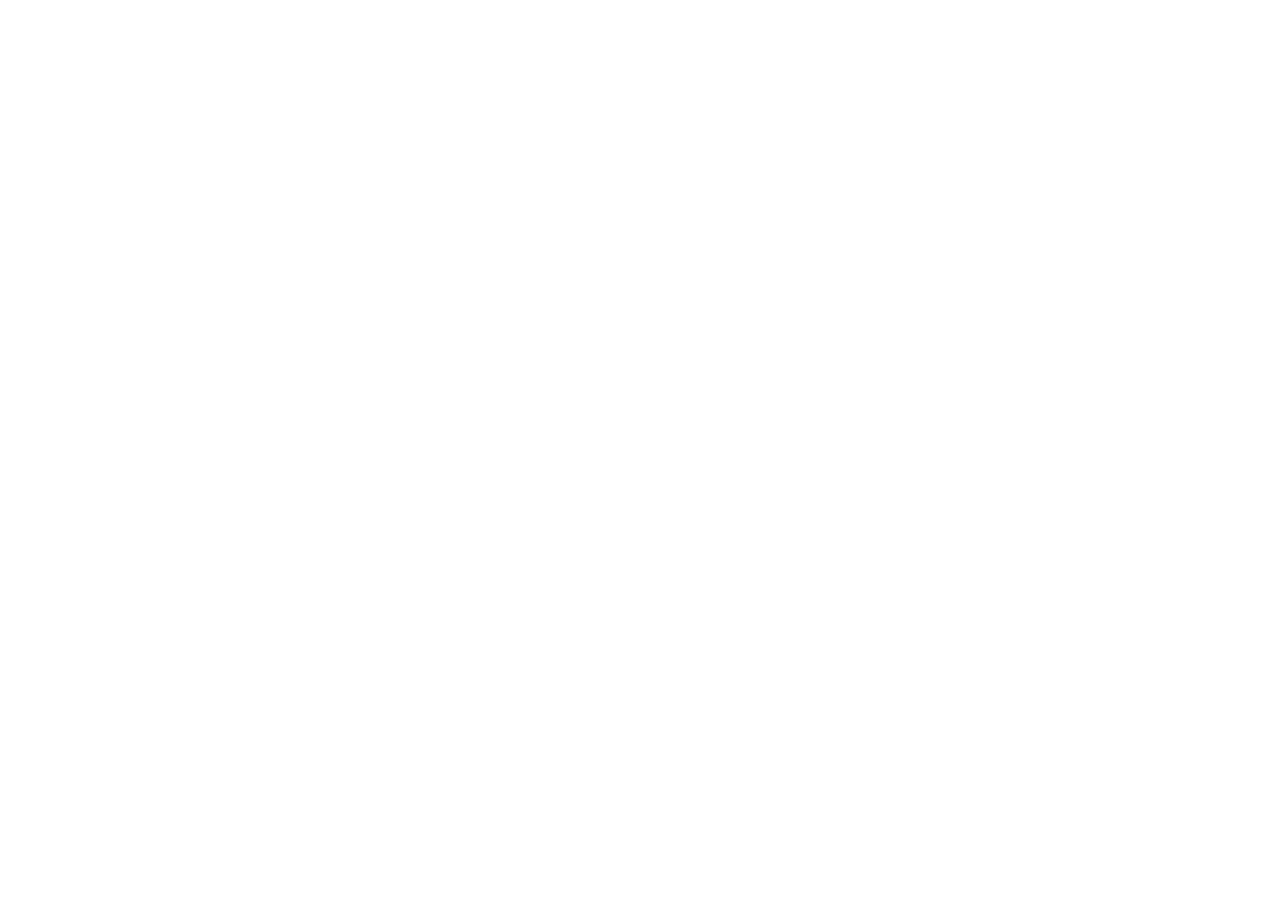
==== portfolio.html @ 3a9b1d9f "створено базу для сторінки портфоліо" ====
<!DOCTYPE html>
<html lang="en">
<head>
    <meta charset="UTF-8">
    <meta http-equiv="X-UA-Compatible" content="IE=edge">
    <meta name="viewport" content="width=device-width, initial-scale=1.0">
    <title>Document</title>
    <link rel="stylesheet" href="./css/styles.css">
    <link rel="preconnect" href="https://fonts.googleapis.com">
    <link rel="preconnect" href="https://fonts.gstatic.com" crossorigin>
    <link href="https://fonts.googleapis.com/css2?family=Raleway:wght@800&family=Roboto:wght@400;500;700&display=swap" 
        rel="stylesheet">
</head>
<body>

</body>
</html>
---- css/styles.css ----
body {
    font-family: 'Roboto';
}

/*---------HEADER----------*/

.header-logo{
    font-family: 'Raleway';
    font-style: normal;
    font-weight: 800;
    font-size: 18px;
    line-height: 1.33;
    display: flex;
    align-items: center;
    letter-spacing: 0.03em;
    text-transform: uppercase;
    color: #4D5AE5;
}

.header-logo-part {
    font-family: 'Raleway';
    font-style: normal;
    font-weight: 800;
    font-size: 18px;
    line-height: 1.33;
    display: flex;
    align-items: center;
    letter-spacing: 0.03em;
    text-transform: uppercase;
    color: #2E2F42;
    text-shadow: 0px 4px 4px rgba(0, 0, 0, 0.25);
}

.header-list {
}

.header-item {
    font-family: 'Roboto';
    font-style: normal;
    font-weight: 700;
    font-size: 16px;
    line-height: 1.50;
    letter-spacing: 0.02em;
    color: #2E2F42;
}

.header-link {
}

.header-contacts {
    font-family: 'Roboto';
    font-style: normal;
    font-weight: 400;
    font-size: 16px;
    line-height: 1.50;
    letter-spacing: 0.02em;
    color: #434455;
}

.main-btn {
    font-family: inherit;
    font-style: normal;
    font-weight: 700;
    font-size: 16px;
    line-height: 1.19;
    display: flex;
    align-items: center;
    letter-spacing: 0.04em;
    color: #FFFFFF;
    cursor: pointer;
}

.list {
    list-style: none;
}

.link {
    text-decoration: none;
}

.header-title {
    font-family: 'Roboto';
    font-style: normal;
    font-weight: 700;
    font-size: 56px;
    line-height: 1.07;
    text-align: center;
    letter-spacing: 0.02em;
    color: #FFFFFF;
}
/*---------MIDDLE----------*/

.middle-list {
    font-family: 'Roboto';
    font-style: normal;
    font-weight: 400;
    font-size: 16px;
    line-height: 1.50;
    letter-spacing: 0.02em;
    color: #434455;
}

.middle-title {
    font-family: 'Roboto';
    font-style: normal;
    font-weight: 600;
    font-size: 20px;
    line-height: 1.20;
    letter-spacing: 0.02em;
    color: #2E2F42;
}

/*---------TEAM----------*/

.team-list {
    font-family: 'Roboto';
    font-style: normal;
    font-weight: 400;
    font-size: 16px;
    line-height: 1.50;
    text-align: center;
    letter-spacing: 0.02em;
    color: #434455;
}

.team-name {
    font-family: 'Roboto';
    font-style: normal;
    font-weight: 700;
    font-size: 20px;
    line-height: 1.20;
    text-align: center;
    letter-spacing: 0.02em;
    color: #2E2F42;
}

/*---------FOOTER----------*/

.footer-text {
    font-family: 'Roboto';
    font-style: normal;
    font-weight: 400;
    font-size: 16px;
    line-height: 1.50;
    letter-spacing: 0.02em;
    color: #E7E9FC;
}
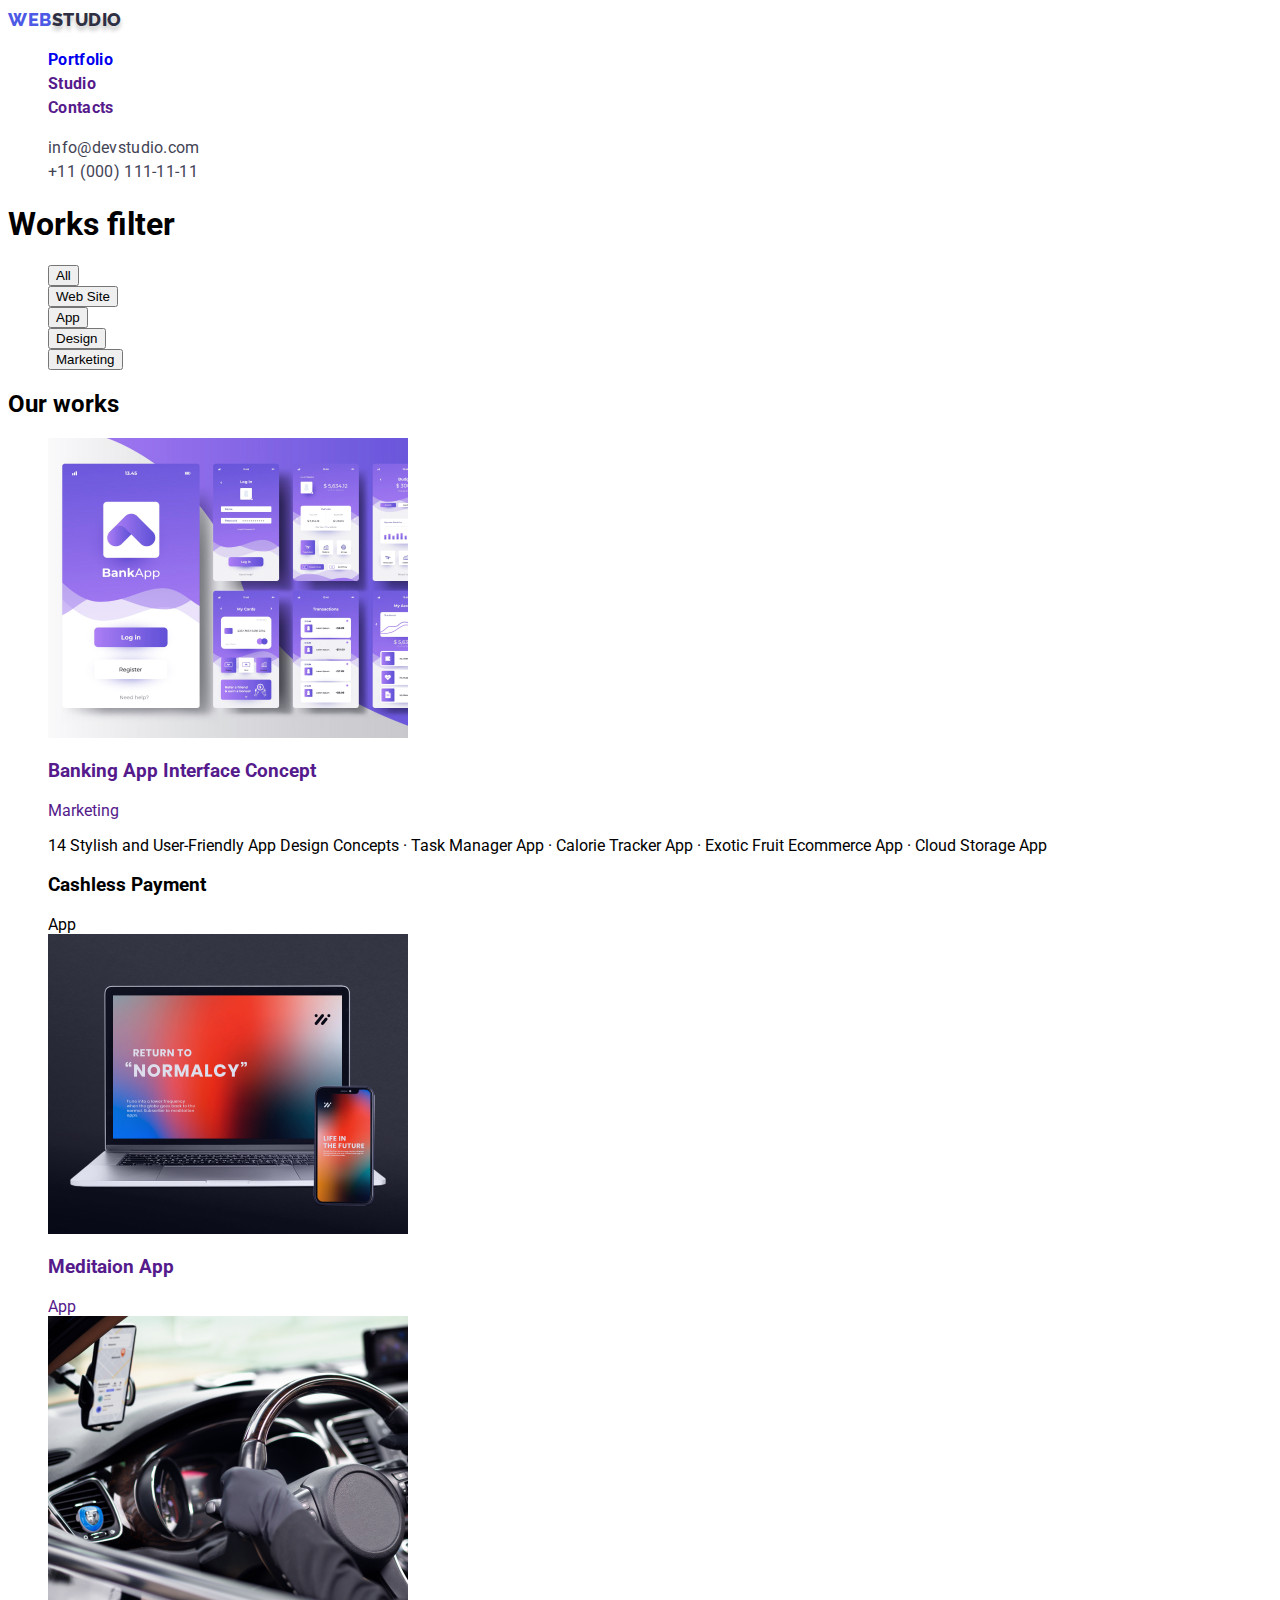
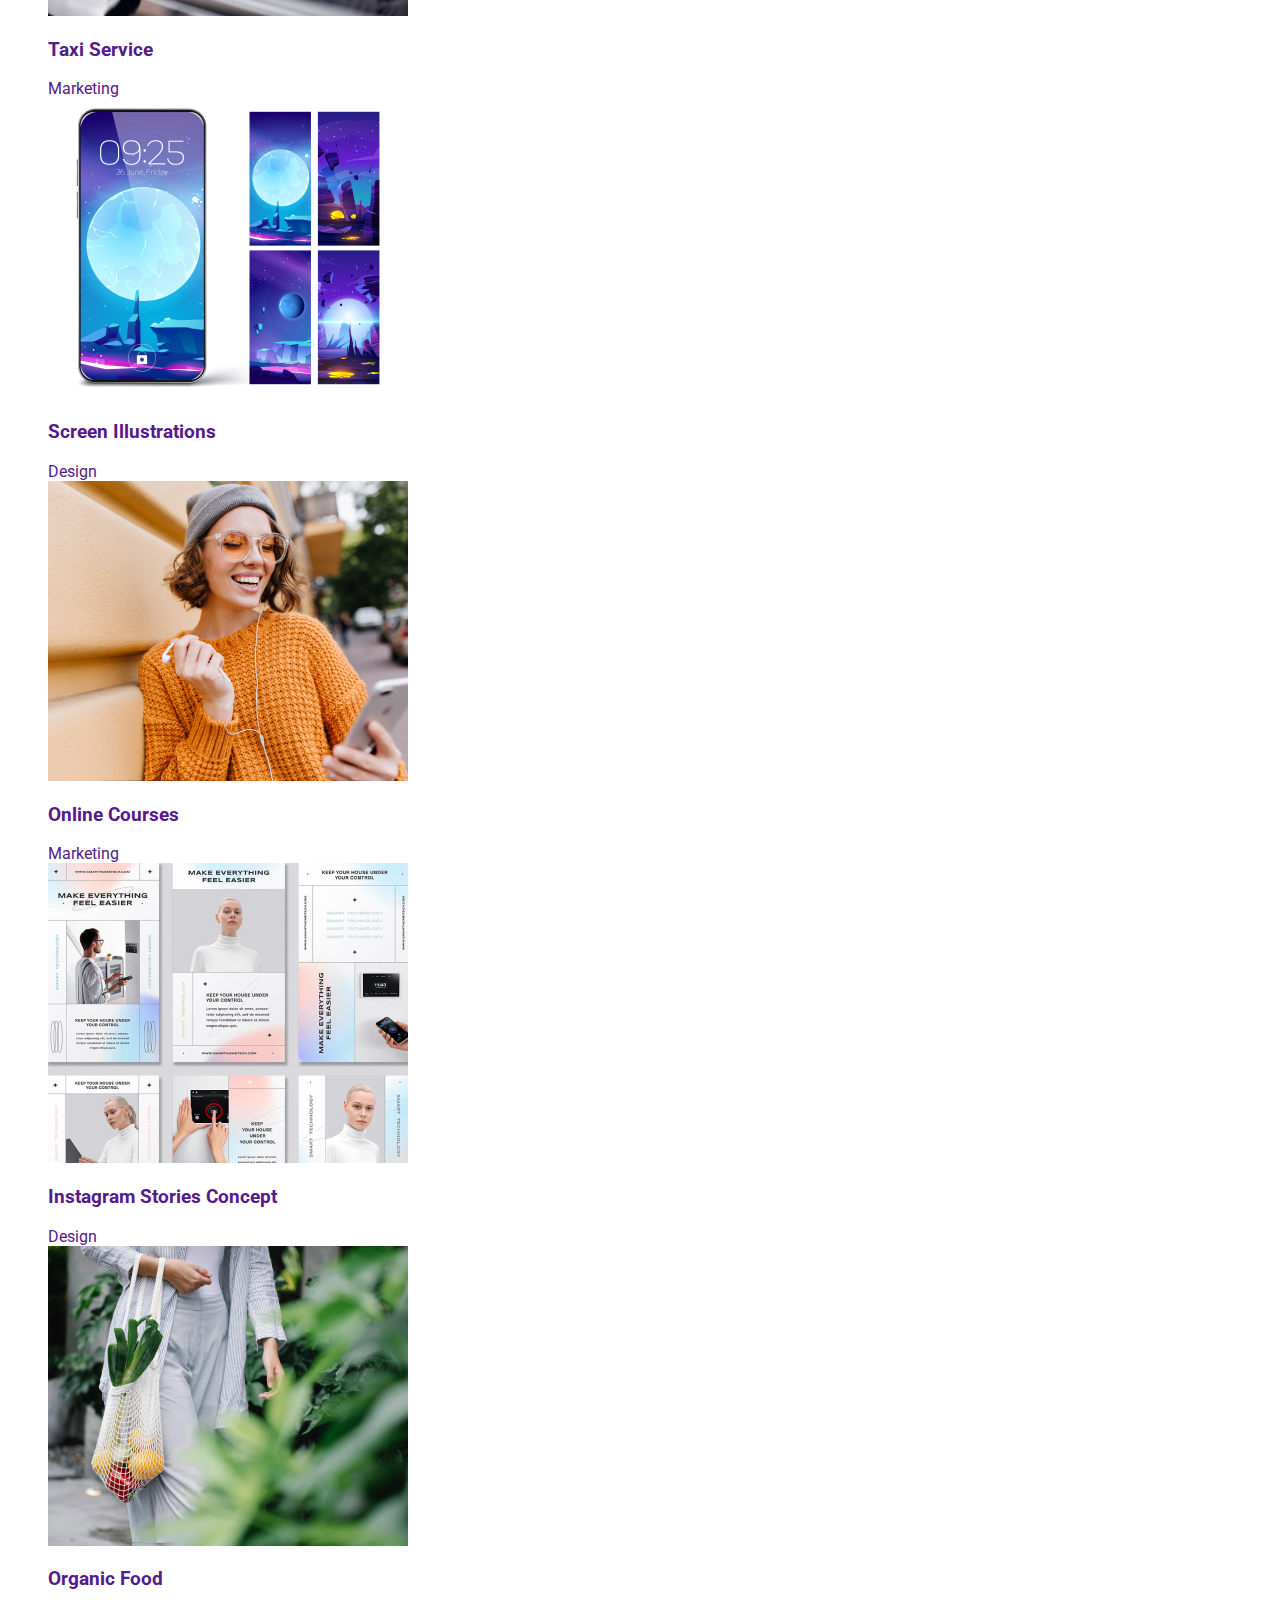
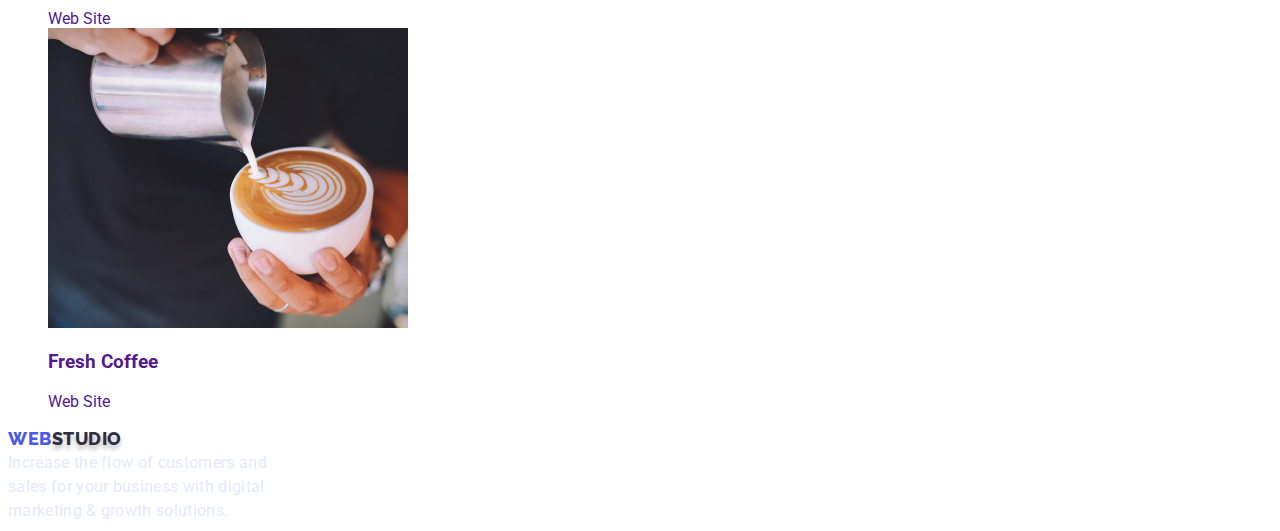
==== commit b8e47d2d: "Кодування портфоліо з додаванням класів" ====
--- a/portfolio.html
+++ b/portfolio.html
@@ -12,6 +12,104 @@
         rel="stylesheet">
 </head>
 <body>
+    <header class="header-bg">
+        <nav>
+            <div>
+                <a class="header-logo link" href="index.html">WEB<span class="header-logo-part">STUDIO</span></a>
+            </div>
+            <ul class="header-list list">
+                <li class="header-item"> <a class="header-link link" href="./portfolio.html">Portfolio</a></li>
+                <li class="header-item"> <a class="header-link link" href="">Studio</a></li>
+                <li class="header-item"> <a class="header-link link" href="">Contacts</a></li>
+            </ul>
+        </nav>
+    
+        <ul class="list">
+            <li> <a class="header-contacts link" href="mailto:info@devstudio.com">info@devstudio.com</a></li>
+            <li> <a class="header-contacts link" href="tel:+11(000)111-11-11">+11 (000) 111-11-11</a></li>
+        </ul>
+    </header>
 
+    <main>
+        <section>
+            <h1>Works filter</h1>
+            <ul class="list">
+                <li><button class="portfolio-btn" type="button">All</button></li>
+                <li><button class="portfolio-btn" type="button">Web Site</button></li>
+                <li><button class="portfolio-btn" type="button">App</button></li>
+                <li><button class="portfolio-btn" type="button">Design</button></li>
+                <li><button class="portfolio-btn" type="button">Marketing</button></li>
+            </ul>
+        </section>
+
+        <section>
+            <h2>Our works</h2>
+            <ul class="list works-list">
+                <li>
+                    <img src="./img/Portfolio/banking.jpg" alt="Banking App Interface Concept" 
+                    width: 360px;
+                    height: 300px;>
+                    <a class="link" href=""><h3 class="works-title">Banking App Interface Concept</h3>Marketing</a>
+                </li>
+                <li>
+                    <p class="cashless-style">14 Stylish and User-Friendly App Design Concepts · Task Manager App · Calorie Tracker App · Exotic Fruit Ecommerce App · Cloud Storage App</p>
+                    <h3 class="works-title">Cashless Payment</h3>App</a>
+                </li>
+                <li>
+                    <img src="./img/Portfolio/meditation.jpg" alt="Meditaion App" 
+                    width: 360px;
+                    height: 300px;>
+                    <a class="link" href=""><h3 class="works-title">Meditaion App</h3>App</a>
+                </li>
+                <li>
+                    <img src="./img/Portfolio/taxi.jpg" alt="Taxi Service" 
+                    width: 360px;
+                    height: 300px;>
+                    <a class="link" href=""><h3 class="works-title">Taxi Service</h3>Marketing</a>
+                </li>
+                <li>
+                    <img src="./img/Portfolio/illustrations.jpg" alt="Screen Illustrations Design" 
+                    width: 360px;
+                    height: 300px;>
+                    <a class="link" href=""><h3 class="works-title">Screen Illustrations</h3>Design</a>
+                </li>
+                <li>
+                    <img src="./img/Portfolio/courses.jpg" alt="Online Courses" 
+                    width: 360px;
+                    height: 300px;>
+                    <a class="link" href=""><h3 class="works-title">Online Courses</h3>Marketing</a>
+                </li>
+                <li>
+                    <img src="./img/Portfolio/stories.jpg" alt="Design of Instagram Stories Concept" 
+                    width: 360px;
+                    height: 300px;>
+                    <a class="link" href=""><h3 class="works-title">Instagram Stories Concept</h3>Design</a>
+                </li>
+                <li>
+                    <img src="./img/Portfolio/organic.jpg" alt="Organic Food" 
+                    width: 360px;
+                    height: 300px;>
+                    <a class="link" href=""><h3 class="works-title">Organic Food</h3>Web Site</a>
+                </li>
+                <li>
+                    <img src="./img/Portfolio/coffee.jpg" alt="Fresh Coffee" 
+                    width: 360px;
+                    height: 300px;>
+                    <a class="link" href=""><h3 class="works-title">Fresh Coffee</h3>Web Site</a>
+                </li>
+            </ul>
+        </section>
+    </main>
+
+    <footer class="footer-bg">
+        <div>
+            <a class="header-logo link" href="index.html">WEB<span class="header-logo-part">STUDIO</span></a>
+        </div>
+            <b class="footer-text">
+            Increase the flow of customers and <br> 
+            sales for your business with digital <br> 
+            marketing & growth solutions.
+            </b>
+    </footer>
 </body>
 </html>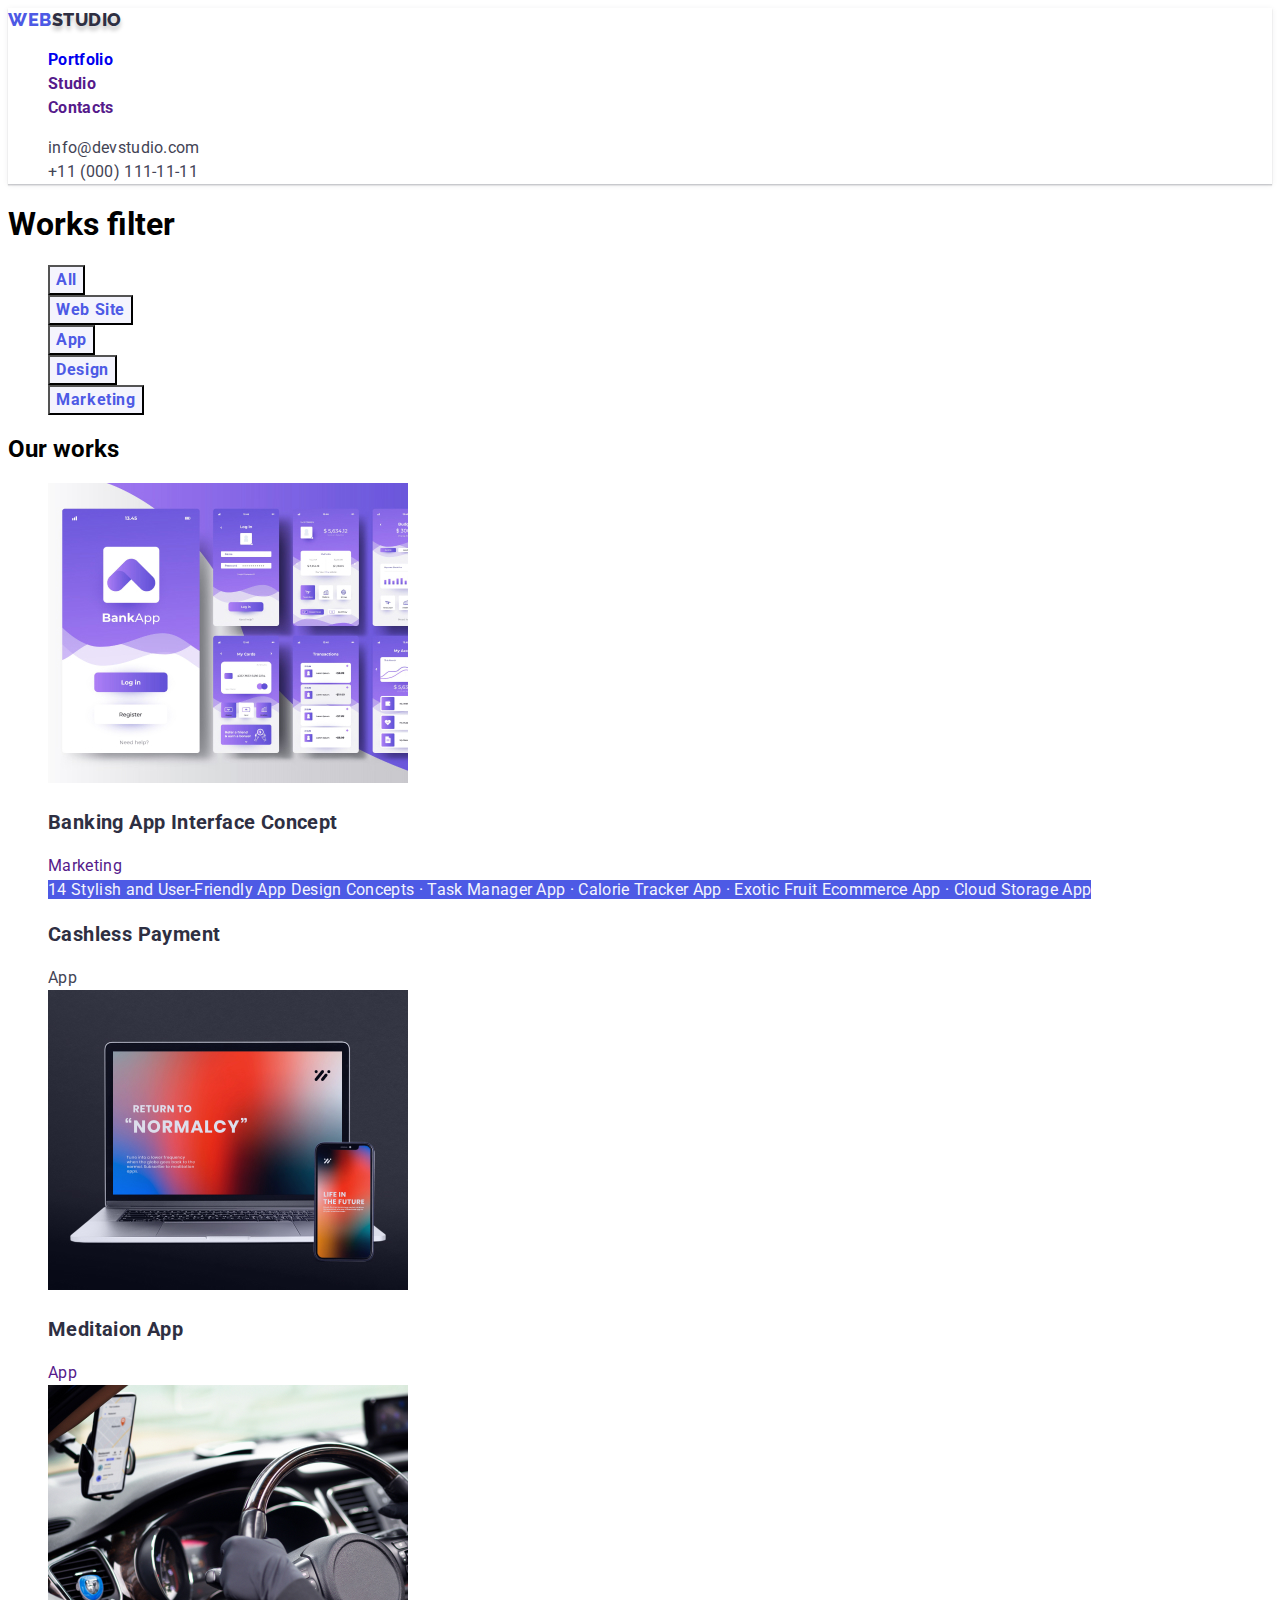
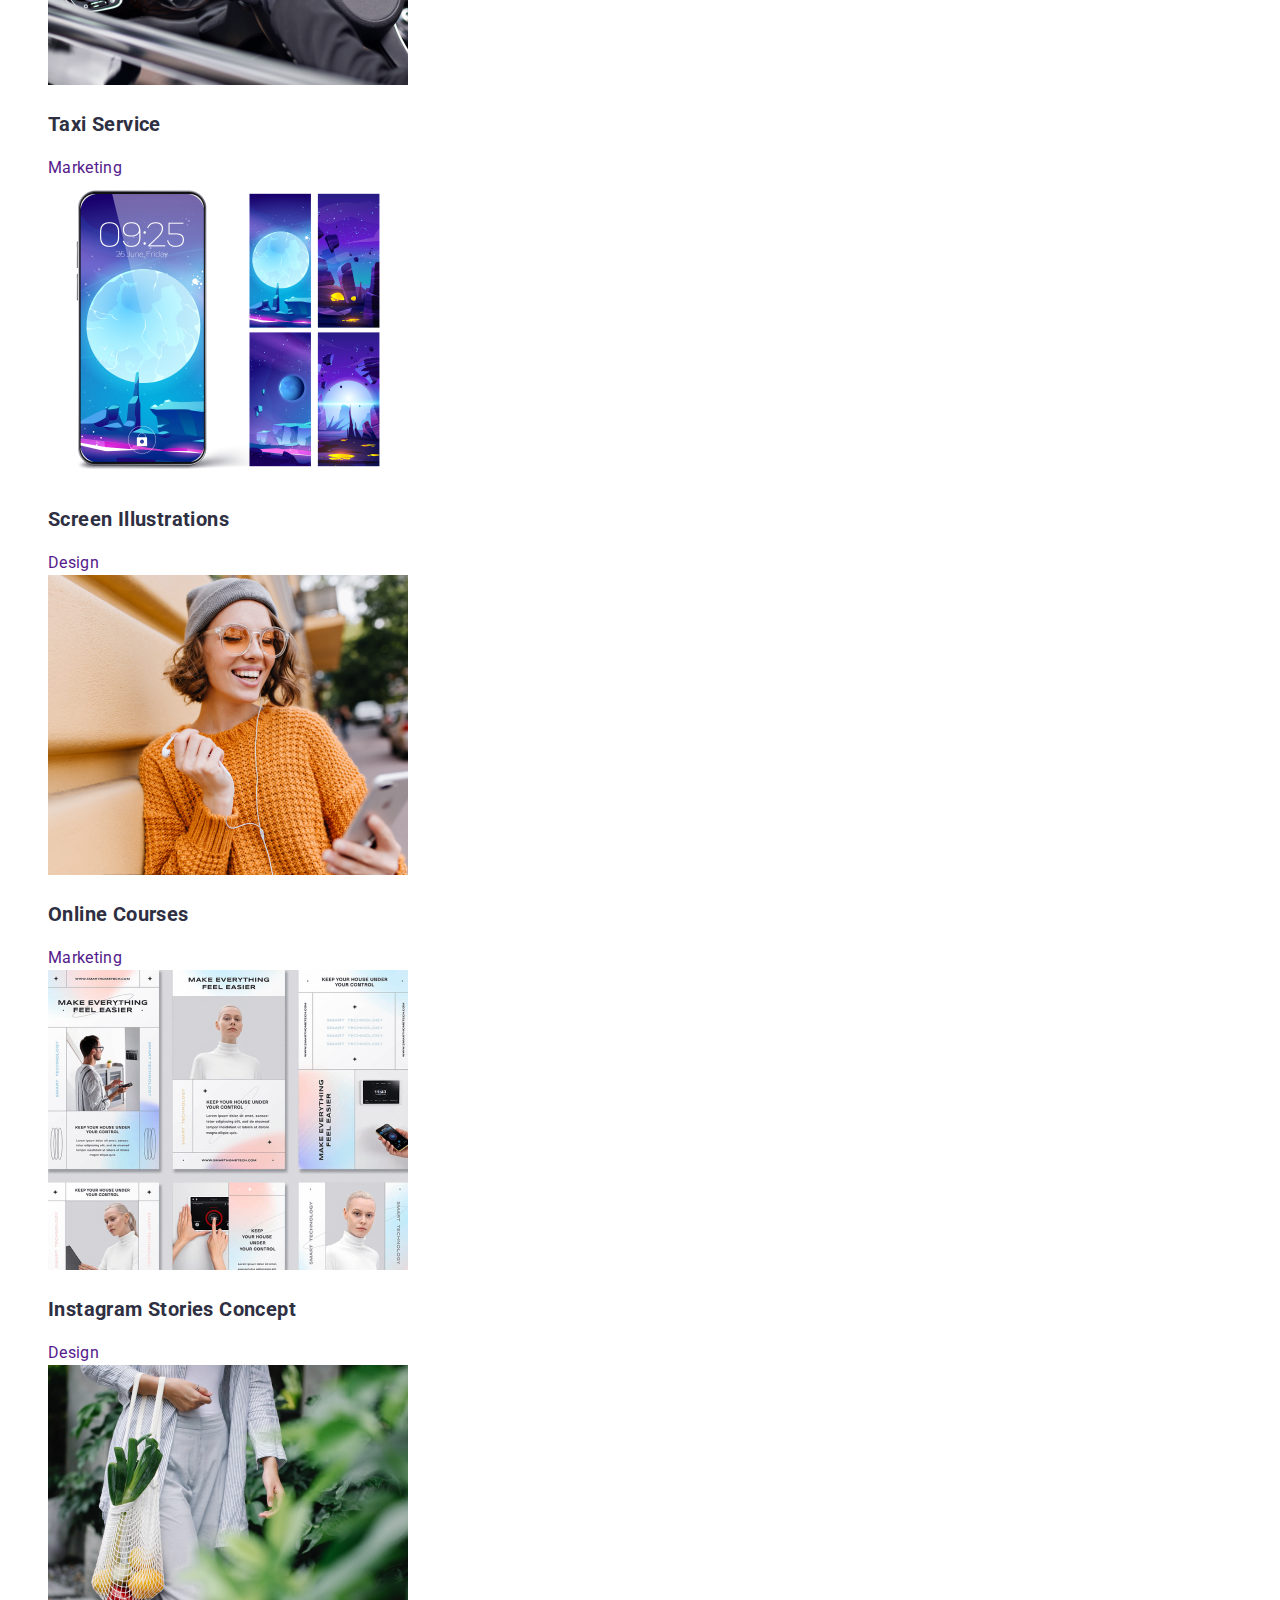
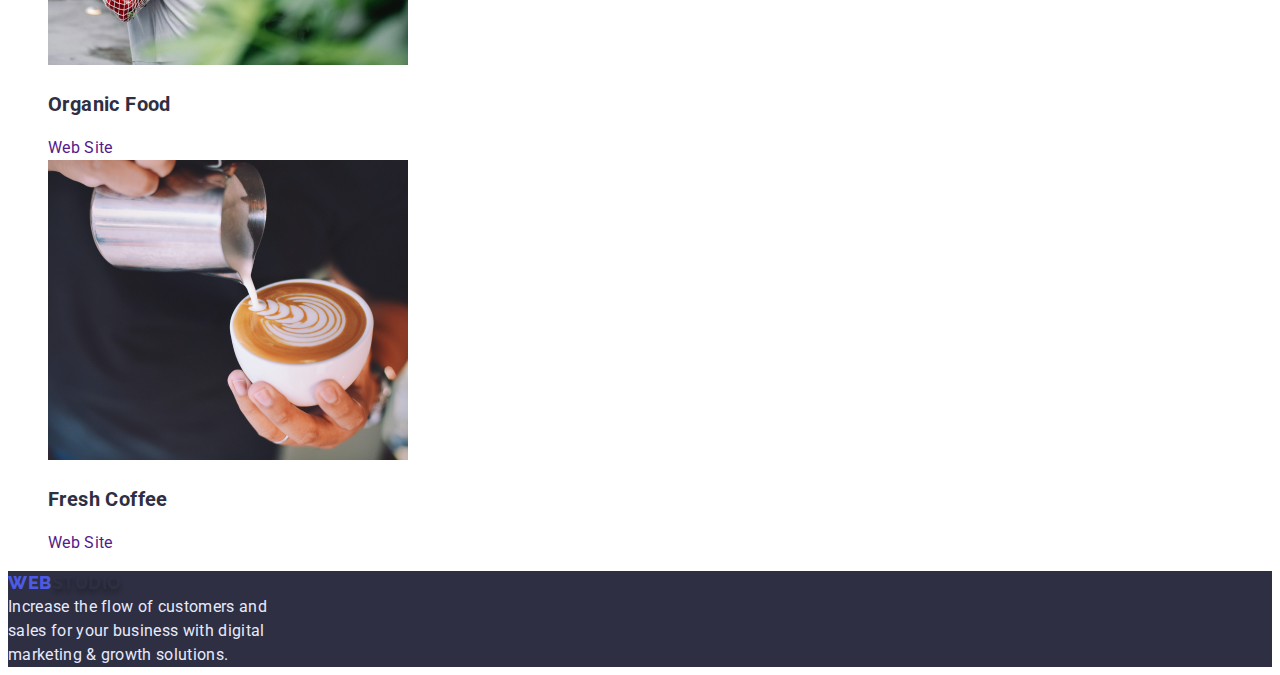
==== commit 92e9cf89: "Виправлено код" ====
--- a/portfolio.html
+++ b/portfolio.html
@@ -18,9 +18,15 @@
                 <a class="header-logo link" href="index.html">WEB<span class="header-logo-part">STUDIO</span></a>
             </div>
             <ul class="header-list list">
-                <li class="header-item"> <a class="header-link link" href="./portfolio.html">Portfolio</a></li>
-                <li class="header-item"> <a class="header-link link" href="">Studio</a></li>
-                <li class="header-item"> <a class="header-link link" href="">Contacts</a></li>
+                <li class="header-item"> 
+                    <a class="header-link link" href="./portfolio.html">Portfolio</a>
+                </li>
+                <li class="header-item"> 
+                    <a class="header-link link" href="">Studio</a>
+                </li>
+                <li class="header-item"> 
+                    <a class="header-link link" href="">Contacts</a>
+                </li>
             </ul>
         </nav>
     
@@ -46,56 +52,75 @@
             <h2>Our works</h2>
             <ul class="list works-list">
                 <li>
-                    <img src="./img/Portfolio/banking.jpg" alt="Banking App Interface Concept" 
-                    width: 360px;
-                    height: 300px;>
-                    <a class="link" href=""><h3 class="works-title">Banking App Interface Concept</h3>Marketing</a>
+                    <a class="link" href="">
+                        <img src="./img/Portfolio/banking.jpg" alt="Banking App Interface Concept" 
+                        width="360"
+                        height="300">
+                        <h3 class="works-title">Banking App Interface Concept</h3>Marketing
+                    </a>
                 </li>
                 <li>
-                    <p class="cashless-style">14 Stylish and User-Friendly App Design Concepts · Task Manager App · Calorie Tracker App · Exotic Fruit Ecommerce App · Cloud Storage App</p>
-                    <h3 class="works-title">Cashless Payment</h3>App</a>
+                    <a class="cashless-style link" href="">
+                        14 Stylish and User-Friendly App Design Concepts · Task Manager App · Calorie Tracker App · Exotic Fruit Ecommerce App · Cloud Storage App
+                        <h3 class="works-title">Cashless Payment</h3>
+                    </a>
+                    App
                 </li>
                 <li>
-                    <img src="./img/Portfolio/meditation.jpg" alt="Meditaion App" 
-                    width: 360px;
-                    height: 300px;>
-                    <a class="link" href=""><h3 class="works-title">Meditaion App</h3>App</a>
+                    <a class="link" href="">
+                        <img src="./img/Portfolio/meditation.jpg" alt="Meditaion App" 
+                        width="360"
+                        height="300">
+                        <h3 class="works-title">Meditaion App</h3>App
+                    </a>
                 </li>
                 <li>
-                    <img src="./img/Portfolio/taxi.jpg" alt="Taxi Service" 
-                    width: 360px;
-                    height: 300px;>
-                    <a class="link" href=""><h3 class="works-title">Taxi Service</h3>Marketing</a>
+                    <a class="link" href="">
+                        <img src="./img/Portfolio/taxi.jpg" alt="Taxi Service" 
+                        width="360"
+                        height="300">
+                        <h3 class="works-title">Taxi Service</h3>Marketing
+                    </a>
                 </li>
                 <li>
-                    <img src="./img/Portfolio/illustrations.jpg" alt="Screen Illustrations Design" 
-                    width: 360px;
-                    height: 300px;>
-                    <a class="link" href=""><h3 class="works-title">Screen Illustrations</h3>Design</a>
+                    <a class="link" href="">
+                        <img src="./img/Portfolio/illustrations.jpg" alt="Screen Illustrations Design" 
+                        width="360"
+                        height="300">
+                        <h3 class="works-title">Screen Illustrations</h3>Design
+                    </a>
                 </li>
                 <li>
-                    <img src="./img/Portfolio/courses.jpg" alt="Online Courses" 
-                    width: 360px;
-                    height: 300px;>
-                    <a class="link" href=""><h3 class="works-title">Online Courses</h3>Marketing</a>
+                    <a class="link" href="">
+                        <img src="./img/Portfolio/courses.jpg" alt="Online Courses" 
+                        width="360"
+                        height="300">
+                        <h3 class="works-title">Online Courses</h3>Marketing
+                    </a>
                 </li>
                 <li>
-                    <img src="./img/Portfolio/stories.jpg" alt="Design of Instagram Stories Concept" 
-                    width: 360px;
-                    height: 300px;>
-                    <a class="link" href=""><h3 class="works-title">Instagram Stories Concept</h3>Design</a>
+                    <a class="link" href="">
+                        <img src="./img/Portfolio/stories.jpg" alt="Design of Instagram Stories Concept" 
+                        width="360"
+                        height="300">
+                        <h3 class="works-title">Instagram Stories Concept</h3>Design
+                    </a>
                 </li>
                 <li>
-                    <img src="./img/Portfolio/organic.jpg" alt="Organic Food" 
-                    width: 360px;
-                    height: 300px;>
-                    <a class="link" href=""><h3 class="works-title">Organic Food</h3>Web Site</a>
+                    <a class="link" href="">
+                        <img src="./img/Portfolio/organic.jpg" alt="Organic Food" 
+                        width="360"
+                        height="300">
+                        <h3 class="works-title">Organic Food</h3>Web Site
+                    </a>
                 </li>
                 <li>
-                    <img src="./img/Portfolio/coffee.jpg" alt="Fresh Coffee" 
-                    width: 360px;
-                    height: 300px;>
-                    <a class="link" href=""><h3 class="works-title">Fresh Coffee</h3>Web Site</a>
+                    <a class="link" href="">
+                        <img src="./img/Portfolio/coffee.jpg" alt="Fresh Coffee" 
+                        width="360"
+                        height="300">
+                        <h3 class="works-title">Fresh Coffee</h3>Web Site
+                    </a>
                 </li>
             </ul>
         </section>
--- a/css/styles.css
+++ b/css/styles.css
@@ -3,6 +3,17 @@
 }
 
 /*---------HEADER----------*/
+
+.header-bg {
+    background: #FFFFFF;
+    box-shadow: 0px 2px 1px rgba(46, 47, 66, 0.08), 
+                0px 1px 1px rgba(46, 47, 66, 0.16), 
+                0px 1px 6px rgba(46, 47, 66, 0.08);
+}
+
+.main-bg {
+    background: #2E2F42;
+}
 
 .header-logo{
     font-family: 'Raleway';
@@ -68,6 +79,9 @@
     letter-spacing: 0.04em;
     color: #FFFFFF;
     cursor: pointer;
+    background: #4D5AE5;
+    box-shadow: 0px 4px 4px rgba(0, 0, 0, 0.15);
+    border-radius: 4px;
 }
 
 .list {
@@ -90,6 +104,18 @@
 }
 /*---------MIDDLE----------*/
 
+.advantages-bg {
+    background: #FFFFFF;
+}
+
+.doing-bg {
+    background: #FFFFFF;
+}
+
+.team-bg {
+    background: #F4F4FD;
+}
+
 .middle-list {
     font-family: 'Roboto';
     font-style: normal;
@@ -103,7 +129,7 @@
 .middle-title {
     font-family: 'Roboto';
     font-style: normal;
-    font-weight: 600;
+    font-weight: 700;
     font-size: 20px;
     line-height: 1.20;
     letter-spacing: 0.02em;
@@ -136,6 +162,10 @@
 
 /*---------FOOTER----------*/
 
+.footer-bg {
+    background: #2E2F42;
+}
+
 .footer-text {
     font-family: 'Roboto';
     font-style: normal;
@@ -144,4 +174,67 @@
     line-height: 1.50;
     letter-spacing: 0.02em;
     color: #E7E9FC;
+}
+
+/*---------PORTFOLIO----------*/
+
+.portfolio-btn {
+    cursor: pointer;
+    background: #F4F4FD;
+    font-family: 'Roboto';
+    font-style: normal;
+    font-weight: 700;
+    font-size: 16px;
+    line-height: 1.50;
+    display: flex;
+    align-items: center;
+    text-align: center;
+    letter-spacing: 0.04em;
+    color: #4D5AE5;
+}
+
+.portfolio-btn:hover {
+    background: #4D5AE5;
+    box-shadow: 0px 3px 1px rgba(0, 0, 0, 0.1), 0px 2px 1px rgba(0, 0, 0, 0.08), 0px 2px 2px rgba(0, 0, 0, 0.12);
+    border-radius: 4px;
+    color: #FFFFFF;
+}
+
+.works-title {
+    font-family: 'Roboto';
+    font-style: normal;
+    font-weight: 700;
+    font-size: 20px;
+    line-height: 1.20;
+    letter-spacing: 0.02em;
+    color: #2E2F42;
+}
+
+.works-list {
+    font-family: 'Roboto';
+    font-style: normal;
+    font-weight: 400;
+    font-size: 16px;
+    line-height: 1.50;
+    letter-spacing: 0.02em;
+    color: #434455;
+}
+
+.works-bg {
+    color: #FFFFFF;
+}
+
+/*---------CASHLESS PAYMENT----------*/
+
+.cashless-style {
+    background: #4D5AE5;
+    background-blend-mode: soft-light;
+    mix-blend-mode: normal;
+    font-family: 'Roboto';
+    font-style: normal;
+    font-weight: 400;
+    font-size: 16px;
+    line-height: 1.50;
+    letter-spacing: 0.02em;
+    color: #F4F4FD;
 }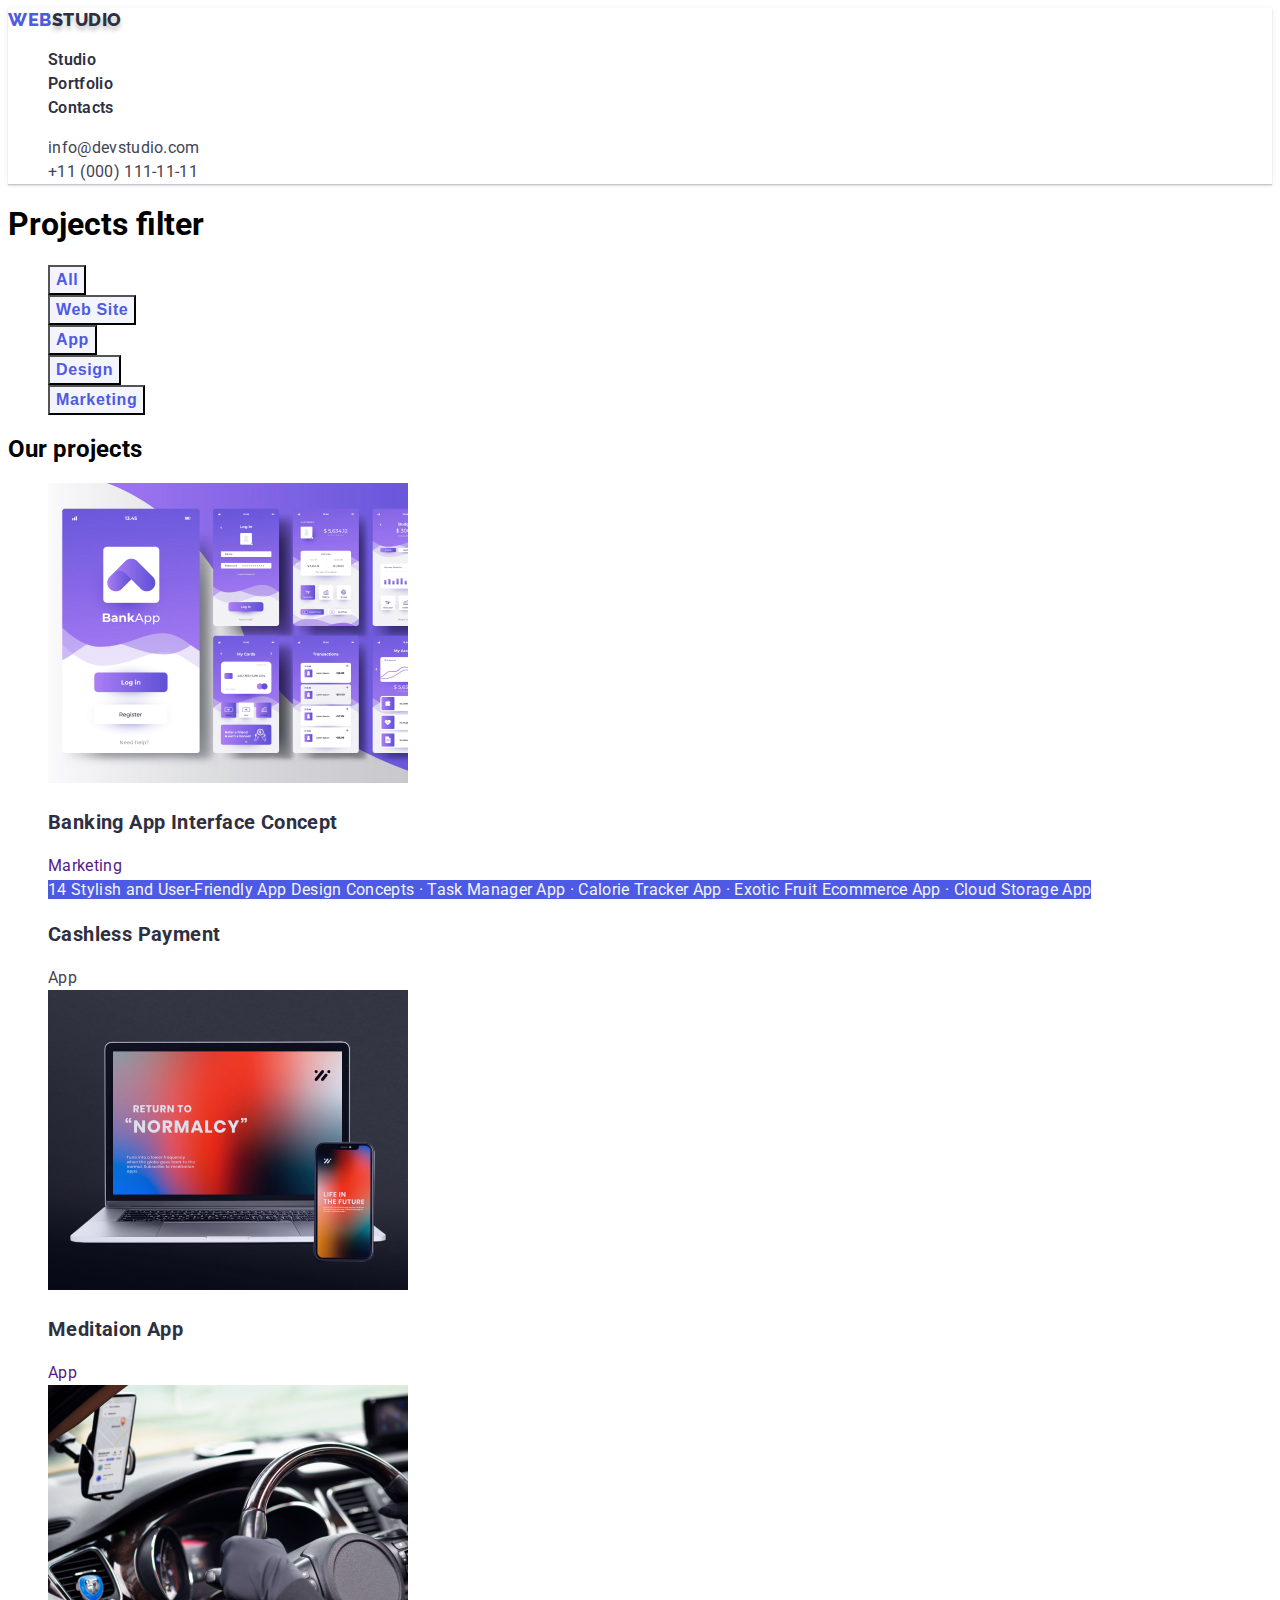
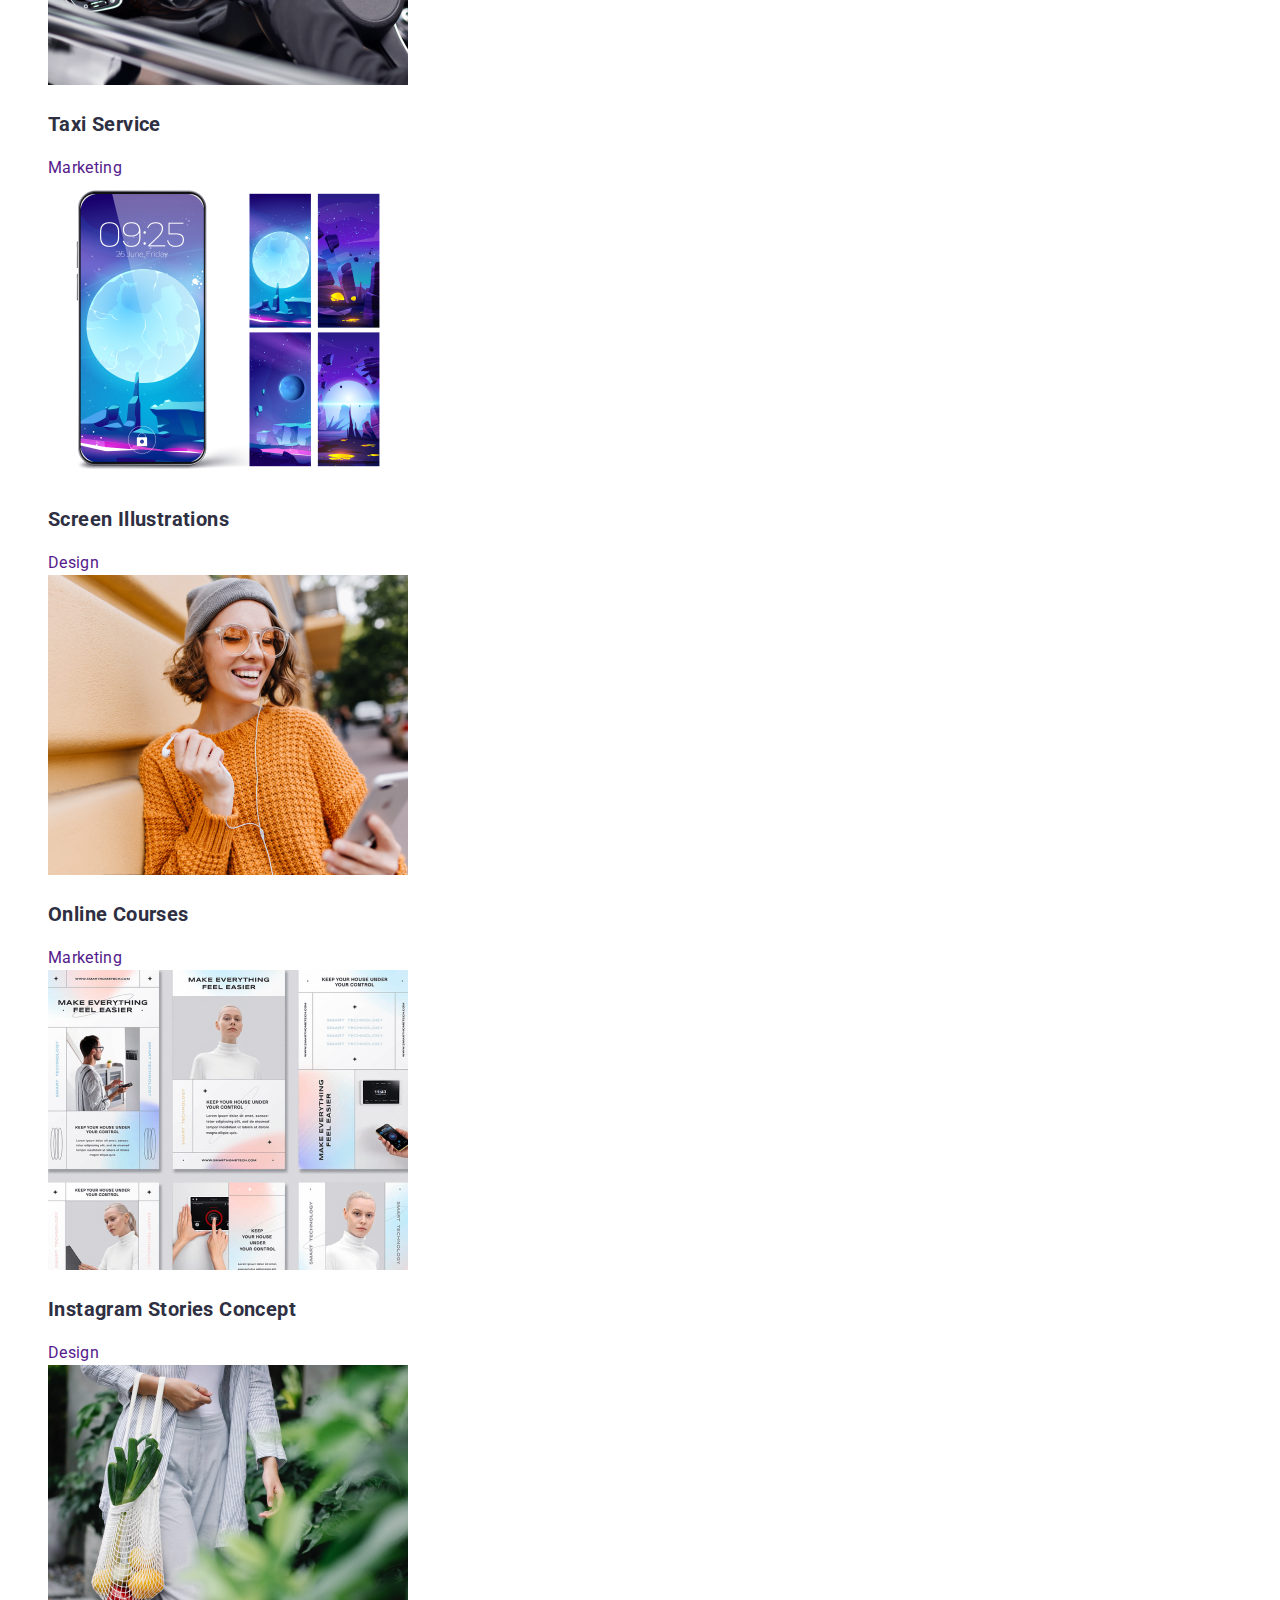
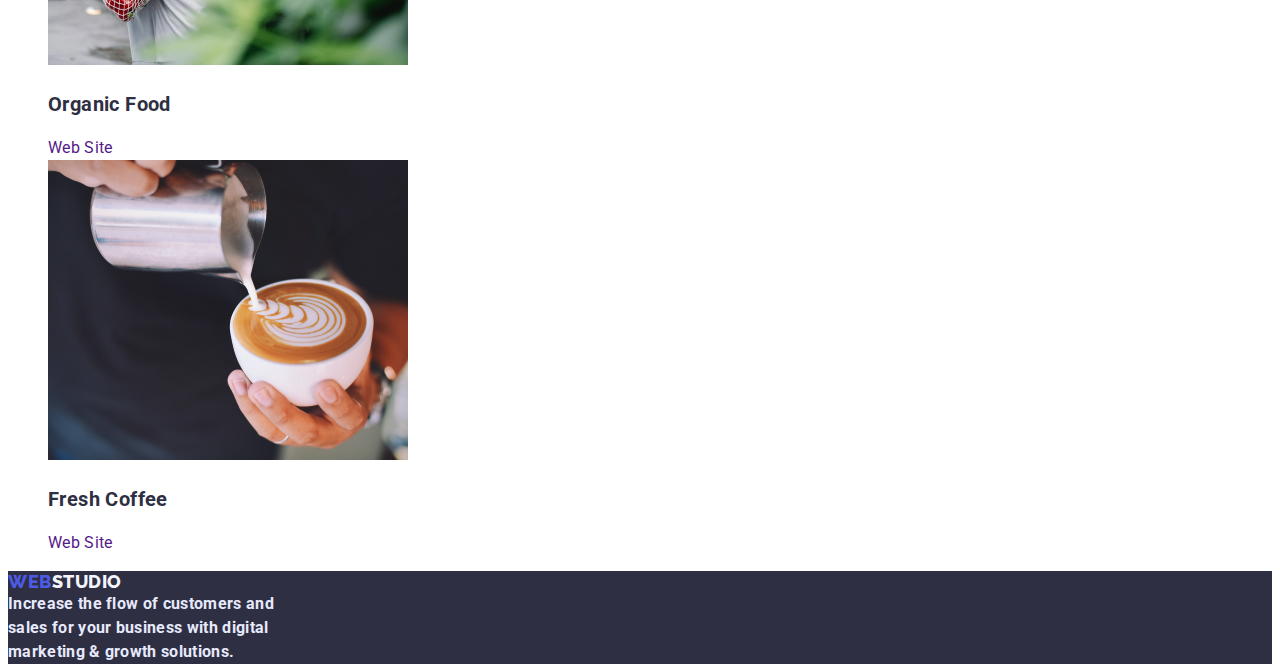
==== commit 414d8104: "Внесено корективи згідно зауважень" ====
--- a/portfolio.html
+++ b/portfolio.html
@@ -19,10 +19,10 @@
             </div>
             <ul class="header-list list">
                 <li class="header-item"> 
-                    <a class="header-link link" href="./portfolio.html">Portfolio</a>
+                    <a class="header-link link" href="">Studio</a>
                 </li>
                 <li class="header-item"> 
-                    <a class="header-link link" href="">Studio</a>
+                    <a class="header-link link" href="./portfolio.html">Portfolio</a>
                 </li>
                 <li class="header-item"> 
                     <a class="header-link link" href="">Contacts</a>
@@ -38,7 +38,7 @@
 
     <main>
         <section>
-            <h1>Works filter</h1>
+            <h1>Projects filter</h1>
             <ul class="list">
                 <li><button class="portfolio-btn" type="button">All</button></li>
                 <li><button class="portfolio-btn" type="button">Web Site</button></li>
@@ -46,10 +46,7 @@
                 <li><button class="portfolio-btn" type="button">Design</button></li>
                 <li><button class="portfolio-btn" type="button">Marketing</button></li>
             </ul>
-        </section>
-
-        <section>
-            <h2>Our works</h2>
+            <h2>Our projects</h2>
             <ul class="list works-list">
                 <li>
                     <a class="link" href="">
@@ -128,7 +125,7 @@
 
     <footer class="footer-bg">
         <div>
-            <a class="header-logo link" href="index.html">WEB<span class="header-logo-part">STUDIO</span></a>
+            <a class="footer-logo-part link" href="index.html">WEB<span class="footer-logo">STUDIO</span></a>
         </div>
             <b class="footer-text">
             Increase the flow of customers and <br> 
--- a/css/styles.css
+++ b/css/styles.css
@@ -1,5 +1,5 @@
 body {
-    font-family: 'Roboto';
+    font-family: 'Roboto', 'sans-serif';
 }
 
 /*---------HEADER----------*/
@@ -17,7 +17,6 @@
 
 .header-logo{
     font-family: 'Raleway';
-    font-style: normal;
     font-weight: 800;
     font-size: 18px;
     line-height: 1.33;
@@ -30,7 +29,6 @@
 
 .header-logo-part {
     font-family: 'Raleway';
-    font-style: normal;
     font-weight: 800;
     font-size: 18px;
     line-height: 1.33;
@@ -43,11 +41,10 @@
 }
 
 .header-list {
+
 }
 
 .header-item {
-    font-family: 'Roboto';
-    font-style: normal;
     font-weight: 700;
     font-size: 16px;
     line-height: 1.50;
@@ -56,12 +53,14 @@
 }
 
 .header-link {
+    font-weight: 600;
+    font-size: 16px;
+    line-height: 1.50;
+    letter-spacing: 0.02em;
+    color: #2E2F42;
 }
 
 .header-contacts {
-    font-family: 'Roboto';
-    font-style: normal;
-    font-weight: 400;
     font-size: 16px;
     line-height: 1.50;
     letter-spacing: 0.02em;
@@ -70,7 +69,6 @@
 
 .main-btn {
     font-family: inherit;
-    font-style: normal;
     font-weight: 700;
     font-size: 16px;
     line-height: 1.19;
@@ -93,9 +91,6 @@
 }
 
 .header-title {
-    font-family: 'Roboto';
-    font-style: normal;
-    font-weight: 700;
     font-size: 56px;
     line-height: 1.07;
     text-align: center;
@@ -117,9 +112,6 @@
 }
 
 .middle-list {
-    font-family: 'Roboto';
-    font-style: normal;
-    font-weight: 400;
     font-size: 16px;
     line-height: 1.50;
     letter-spacing: 0.02em;
@@ -127,8 +119,6 @@
 }
 
 .middle-title {
-    font-family: 'Roboto';
-    font-style: normal;
     font-weight: 700;
     font-size: 20px;
     line-height: 1.20;
@@ -139,9 +129,6 @@
 /*---------TEAM----------*/
 
 .team-list {
-    font-family: 'Roboto';
-    font-style: normal;
-    font-weight: 400;
     font-size: 16px;
     line-height: 1.50;
     text-align: center;
@@ -150,8 +137,6 @@
 }
 
 .team-name {
-    font-family: 'Roboto';
-    font-style: normal;
     font-weight: 700;
     font-size: 20px;
     line-height: 1.20;
@@ -167,13 +152,37 @@
 }
 
 .footer-text {
-    font-family: 'Roboto';
-    font-style: normal;
-    font-weight: 400;
     font-size: 16px;
     line-height: 1.50;
     letter-spacing: 0.02em;
     color: #E7E9FC;
+}
+
+.footer-logo {
+    font-family: 'Raleway';
+    font-weight: 800;
+    font-size: 18px;
+    line-height: 1.17;
+    display: flex;
+    align-items: center;
+    letter-spacing: 0.03em;
+    text-transform: uppercase;
+    color: #F4F4FD;
+    flex: none;
+    order: 1;
+    flex-grow: 0;
+}
+
+.footer-logo-part {
+    font-family: 'Raleway';
+    font-weight: 800;
+    font-size: 18px;
+    line-height: 1.17;
+    display: flex;
+    align-items: center;
+    letter-spacing: 0.03em;
+    text-transform: uppercase;
+    color: #4D5AE5;
 }
 
 /*---------PORTFOLIO----------*/
@@ -181,8 +190,6 @@
 .portfolio-btn {
     cursor: pointer;
     background: #F4F4FD;
-    font-family: 'Roboto';
-    font-style: normal;
     font-weight: 700;
     font-size: 16px;
     line-height: 1.50;
@@ -201,8 +208,6 @@
 }
 
 .works-title {
-    font-family: 'Roboto';
-    font-style: normal;
     font-weight: 700;
     font-size: 20px;
     line-height: 1.20;
@@ -211,9 +216,6 @@
 }
 
 .works-list {
-    font-family: 'Roboto';
-    font-style: normal;
-    font-weight: 400;
     font-size: 16px;
     line-height: 1.50;
     letter-spacing: 0.02em;
@@ -230,9 +232,6 @@
     background: #4D5AE5;
     background-blend-mode: soft-light;
     mix-blend-mode: normal;
-    font-family: 'Roboto';
-    font-style: normal;
-    font-weight: 400;
     font-size: 16px;
     line-height: 1.50;
     letter-spacing: 0.02em;
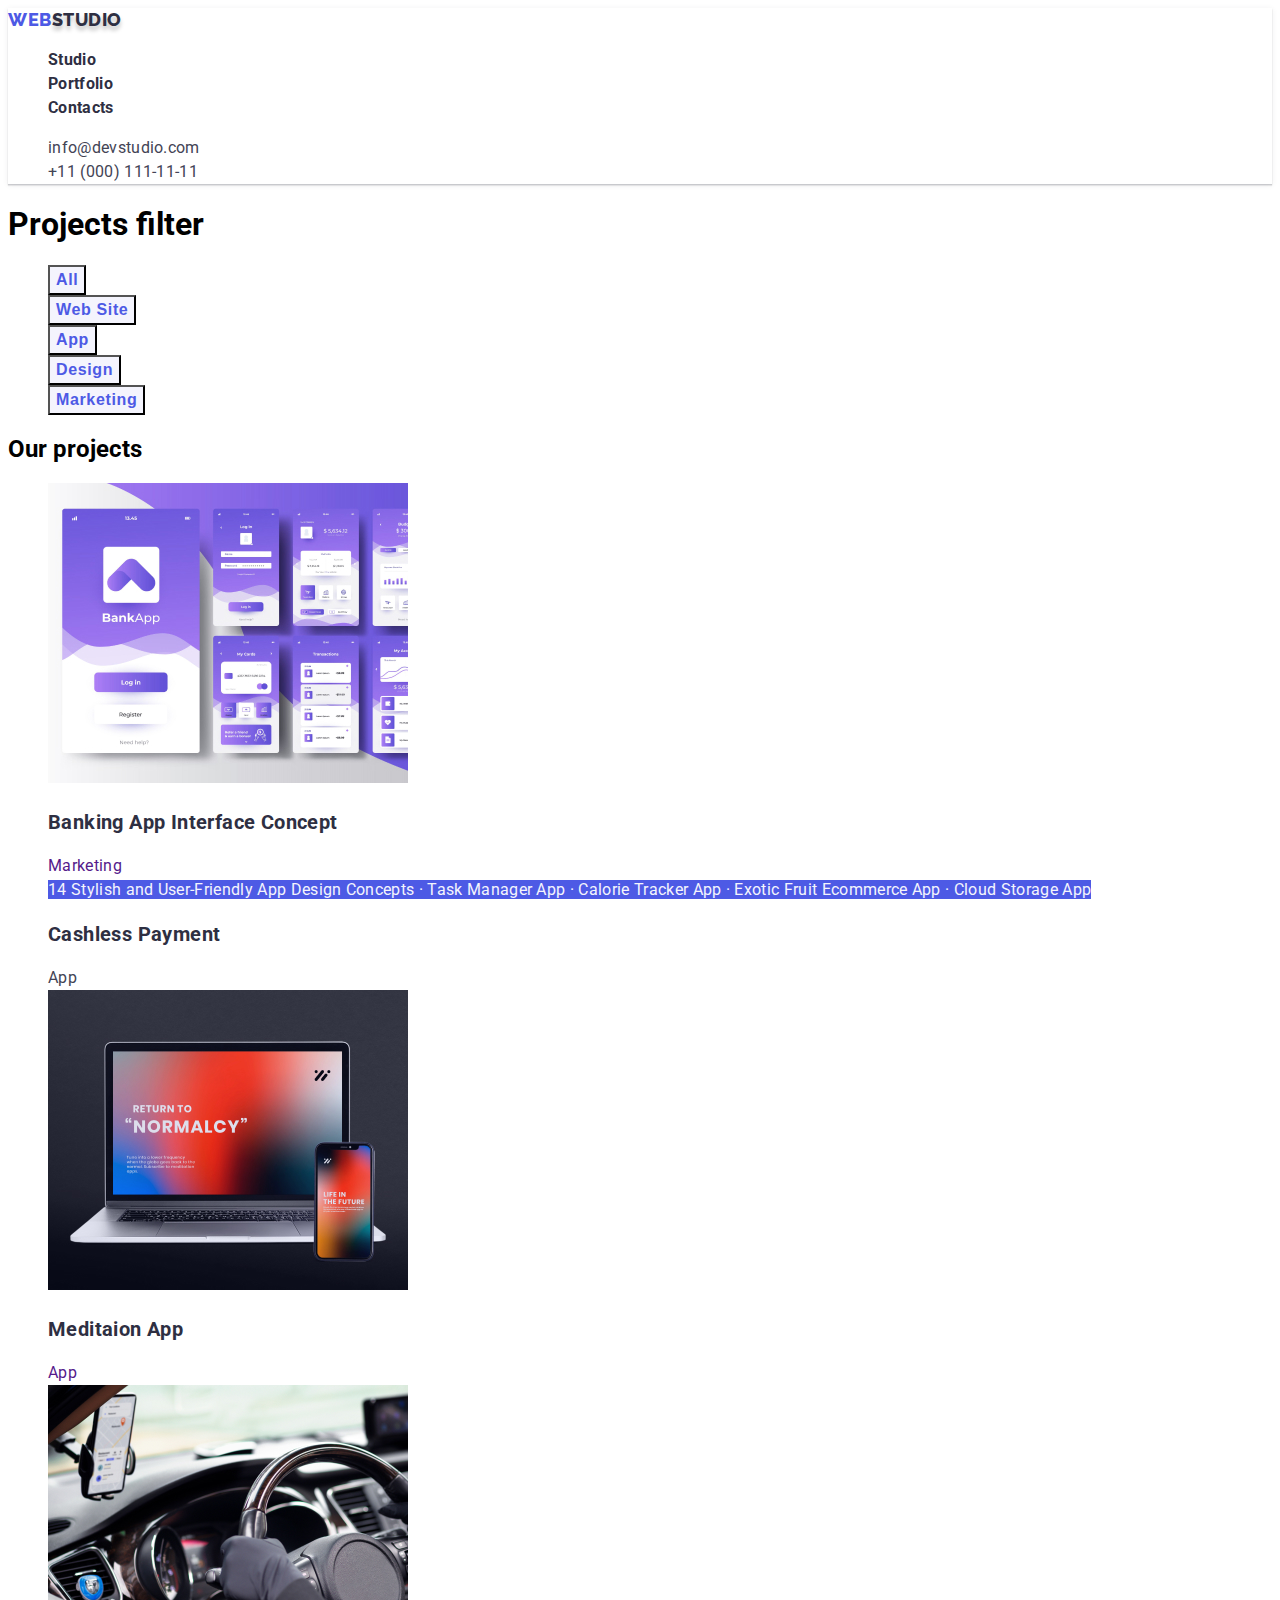
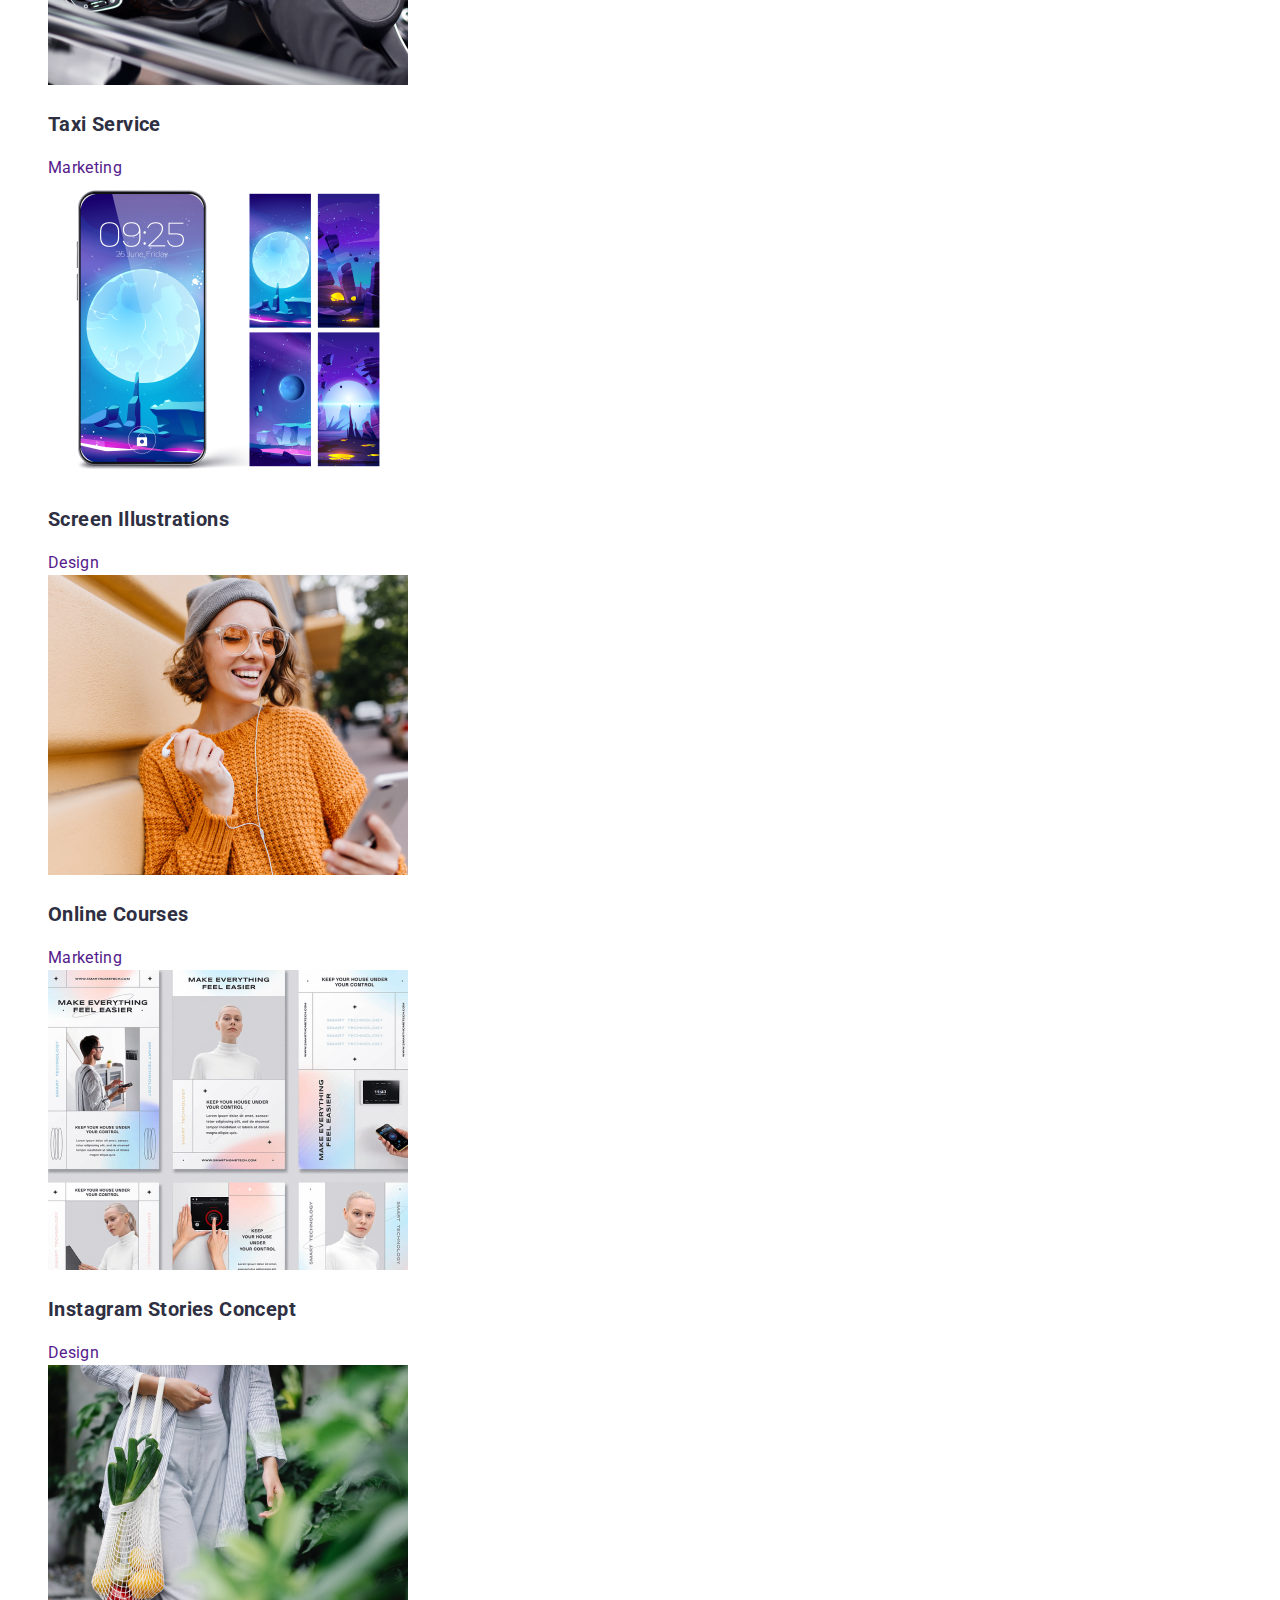
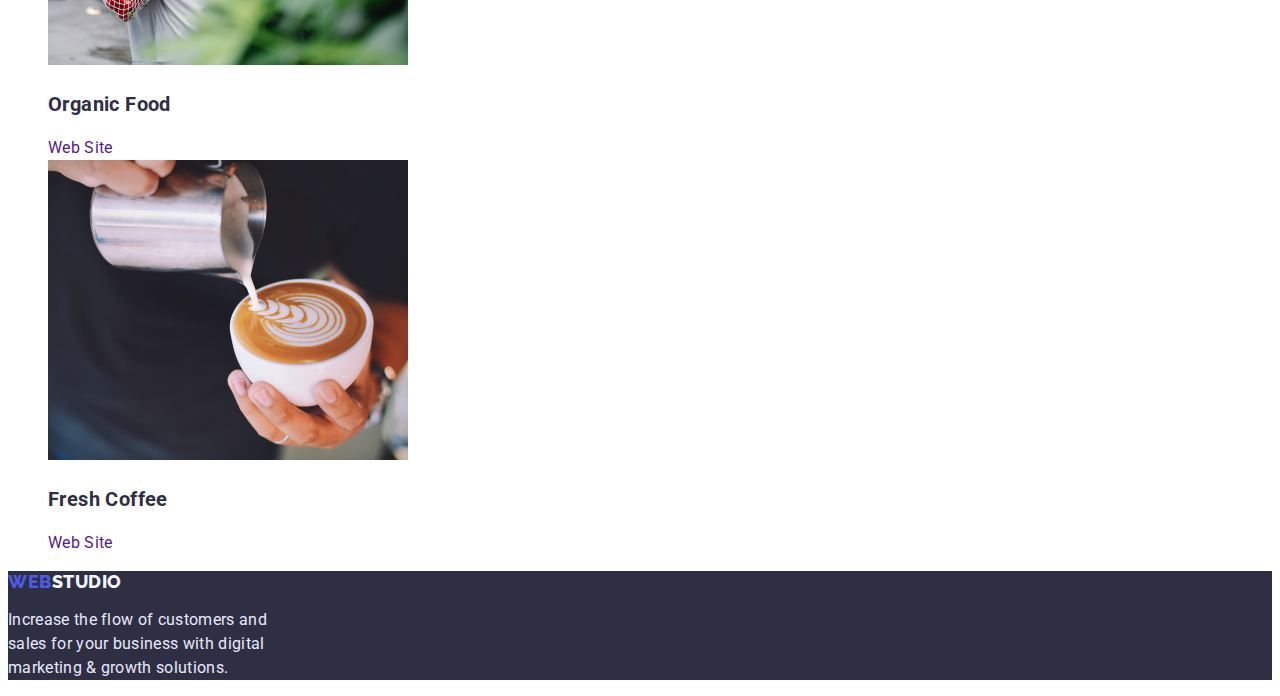
==== commit 92686b0f: "Внесено зміни щодо зауважень" ====
--- a/portfolio.html
+++ b/portfolio.html
@@ -127,11 +127,11 @@
         <div>
             <a class="footer-logo-part link" href="index.html">WEB<span class="footer-logo">STUDIO</span></a>
         </div>
-            <b class="footer-text">
+            <p class="footer-text">
             Increase the flow of customers and <br> 
             sales for your business with digital <br> 
             marketing & growth solutions.
-            </b>
+            </p>
     </footer>
 </body>
 </html>--- a/css/styles.css
+++ b/css/styles.css
@@ -53,7 +53,7 @@
 }
 
 .header-link {
-    font-weight: 600;
+    font-weight: 700;
     font-size: 16px;
     line-height: 1.50;
     letter-spacing: 0.02em;
@@ -111,6 +111,15 @@
     background: #F4F4FD;
 }
 
+.doing-title {
+    font-size: 36px;
+    line-height: 1.11;
+    text-align: center;
+    letter-spacing: 0.02em;
+    text-transform: capitalize;
+    color: #2E2F42;
+}
+
 .middle-list {
     font-size: 16px;
     line-height: 1.50;
@@ -119,7 +128,6 @@
 }
 
 .middle-title {
-    font-weight: 700;
     font-size: 20px;
     line-height: 1.20;
     letter-spacing: 0.02em;
@@ -137,7 +145,6 @@
 }
 
 .team-name {
-    font-weight: 700;
     font-size: 20px;
     line-height: 1.20;
     text-align: center;
@@ -208,7 +215,6 @@
 }
 
 .works-title {
-    font-weight: 700;
     font-size: 20px;
     line-height: 1.20;
     letter-spacing: 0.02em;
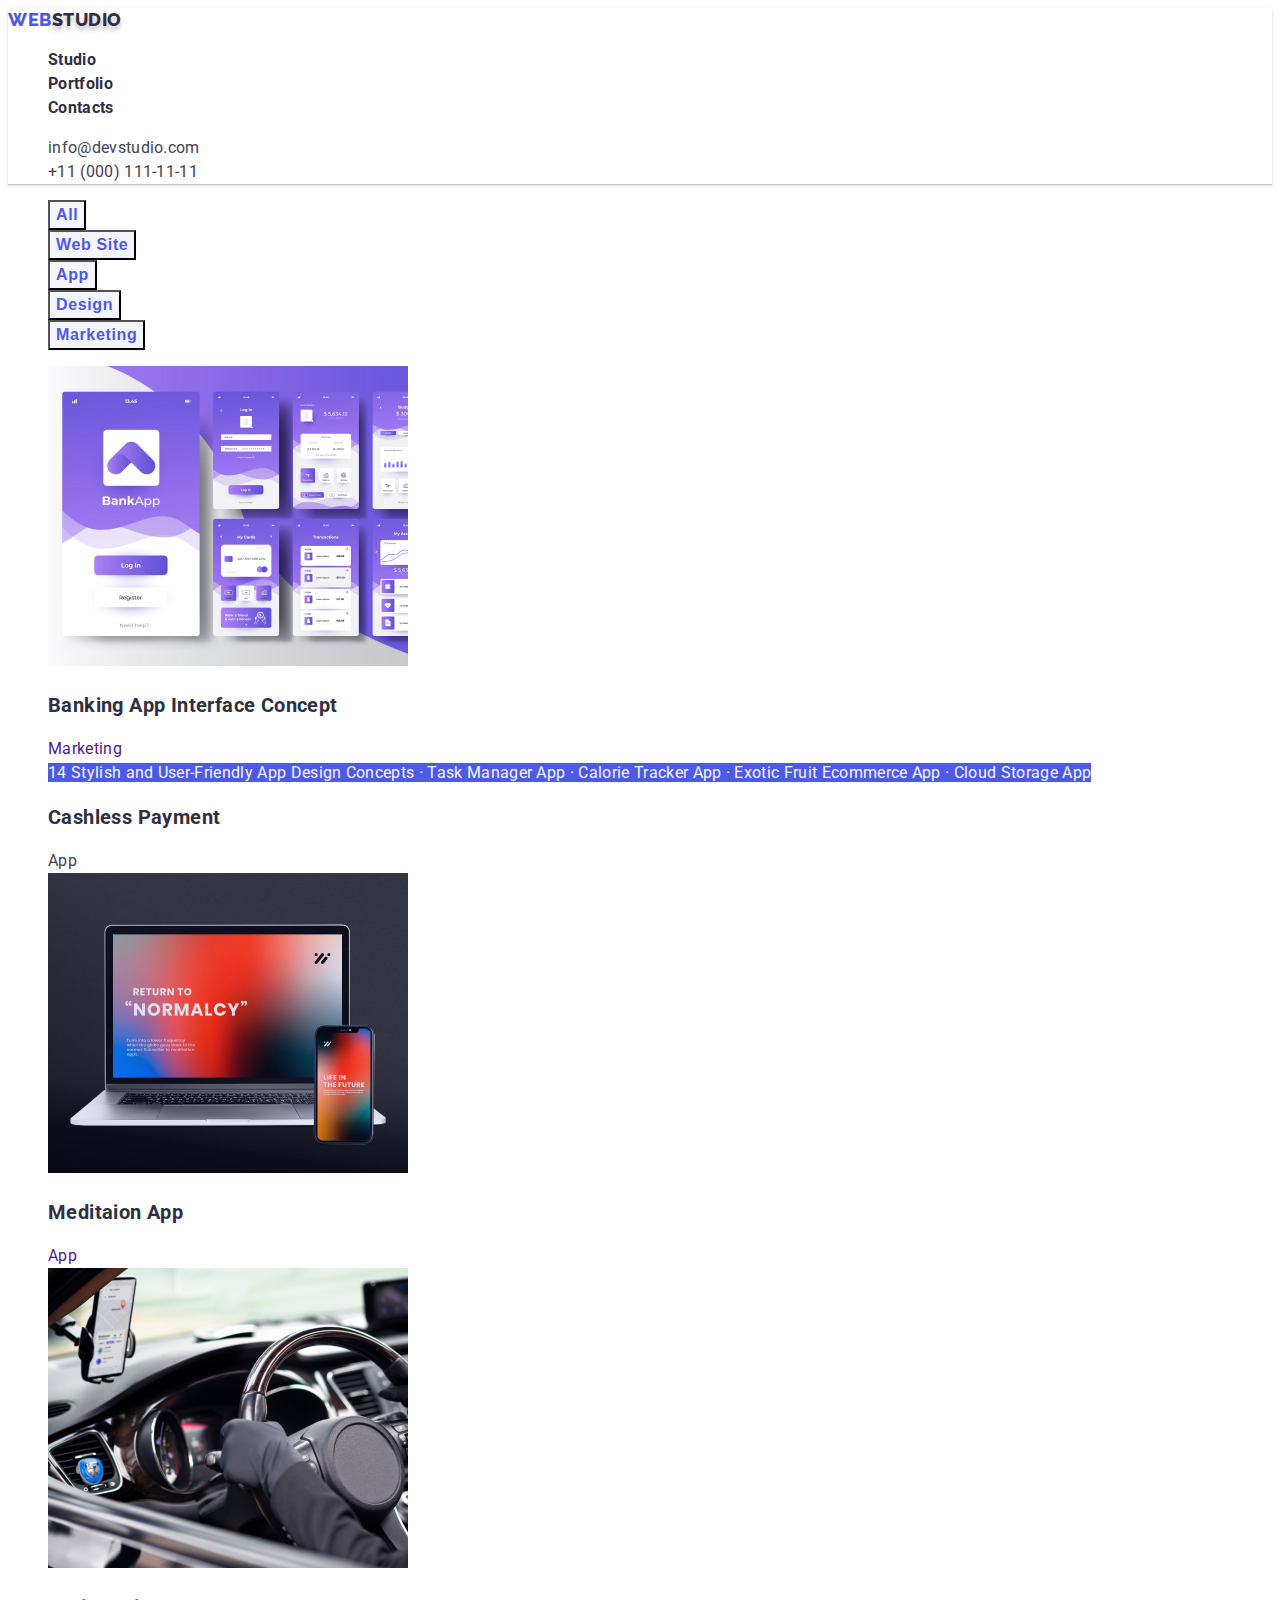
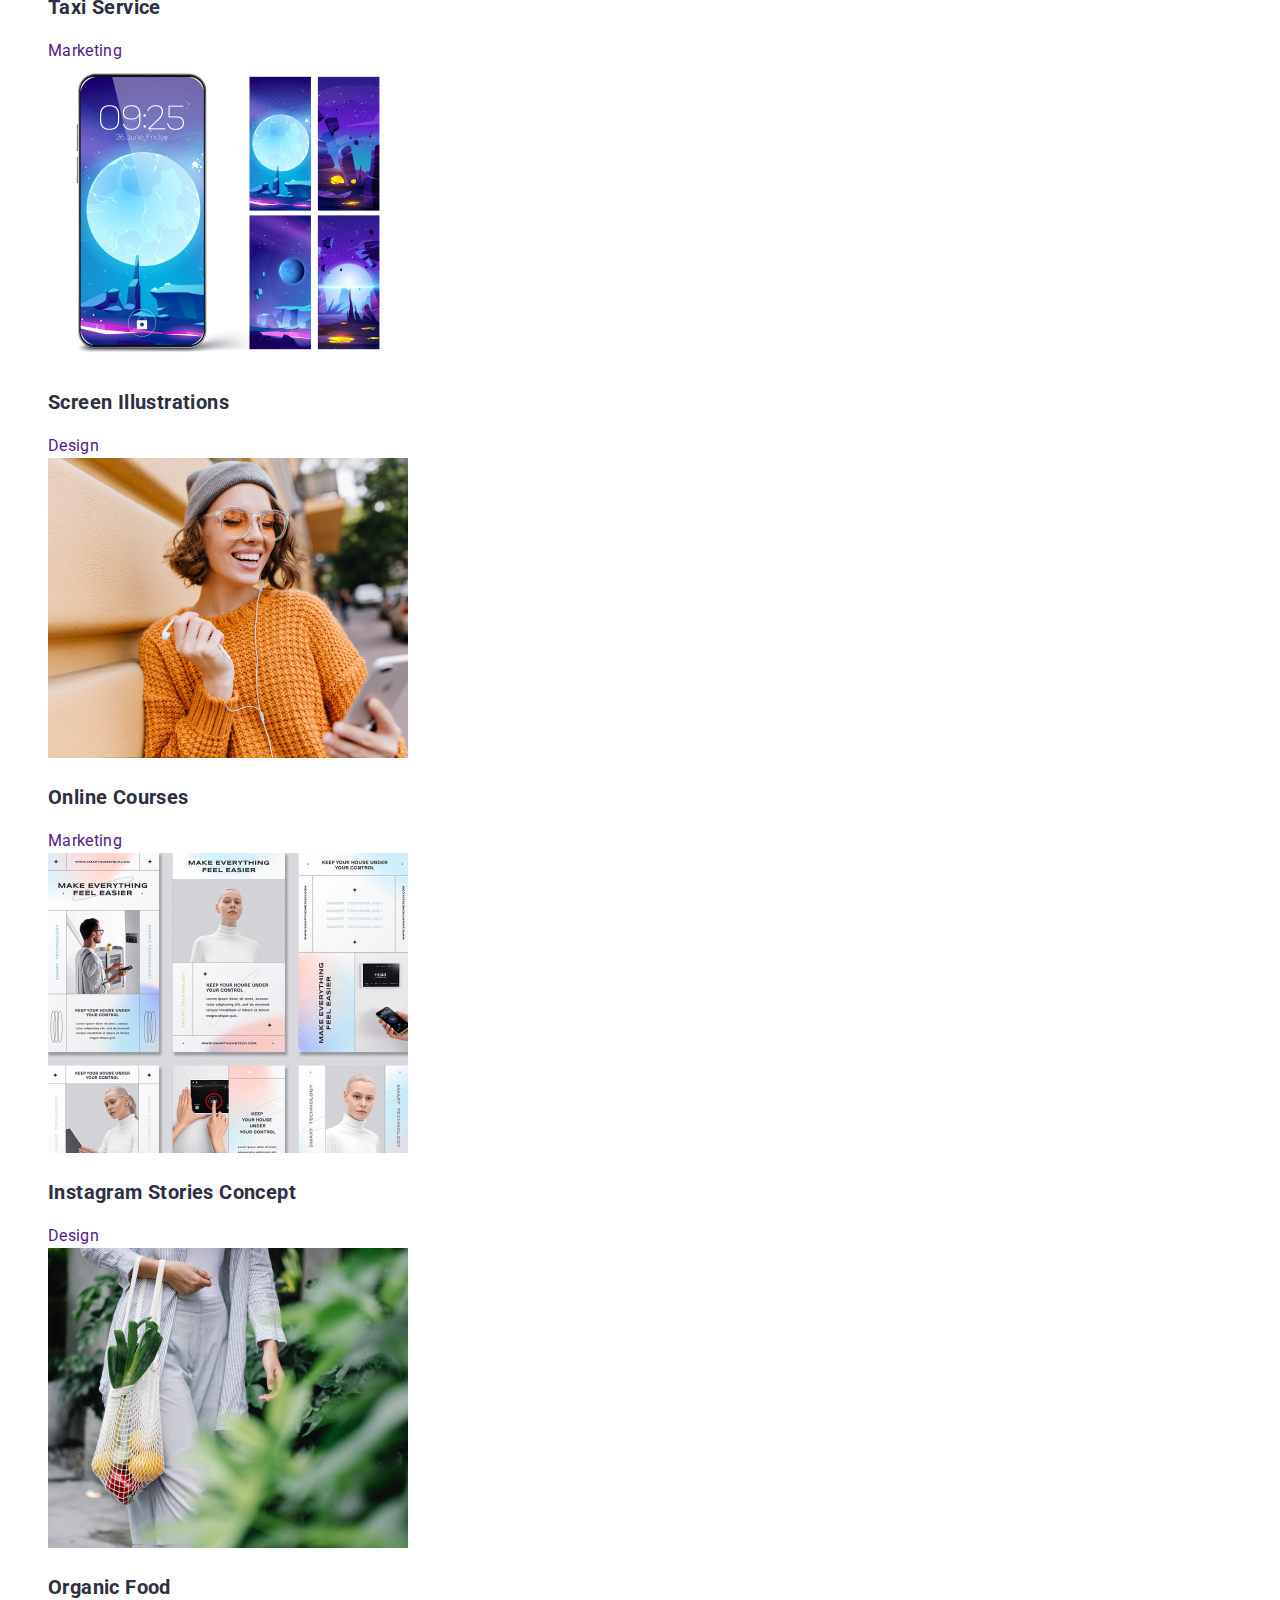
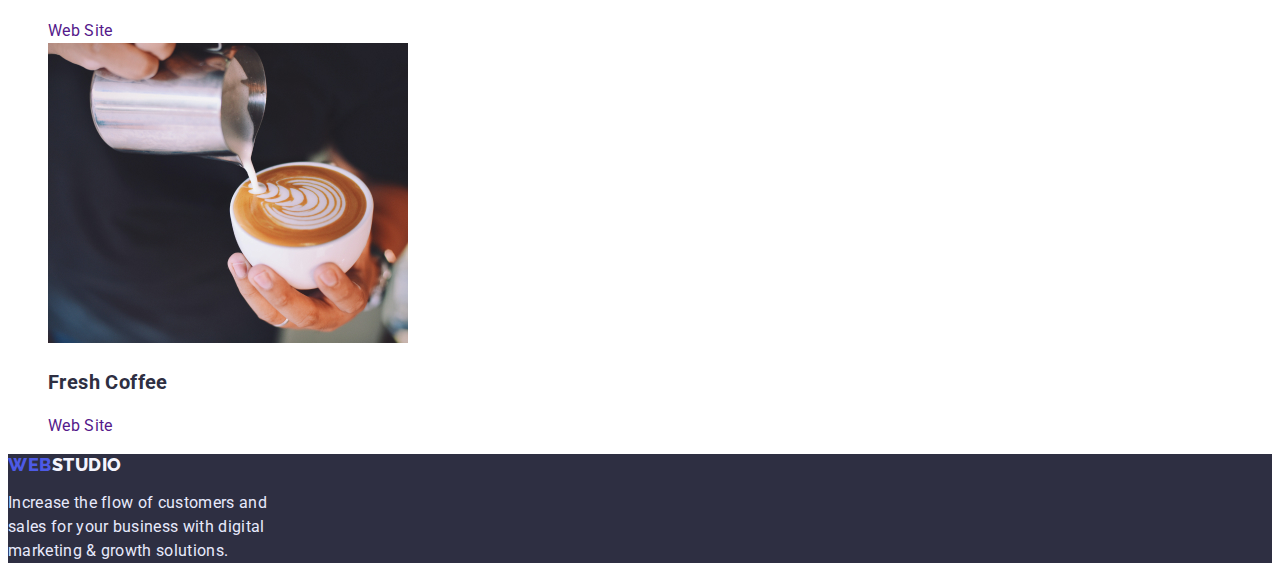
==== commit ace6b494: "Застилізовано приховані заголовки" ====
--- a/portfolio.html
+++ b/portfolio.html
@@ -38,7 +38,7 @@
 
     <main>
         <section>
-            <h1>Projects filter</h1>
+            <h1 class="visually-hidden">Projects filter</h1>
             <ul class="list">
                 <li><button class="portfolio-btn" type="button">All</button></li>
                 <li><button class="portfolio-btn" type="button">Web Site</button></li>
@@ -46,7 +46,7 @@
                 <li><button class="portfolio-btn" type="button">Design</button></li>
                 <li><button class="portfolio-btn" type="button">Marketing</button></li>
             </ul>
-            <h2>Our projects</h2>
+            <h2 class="visually-hidden">Our projects</h2>
             <ul class="list works-list">
                 <li>
                     <a class="link" href="">
--- a/css/styles.css
+++ b/css/styles.css
@@ -1,5 +1,19 @@
 body {
     font-family: 'Roboto', 'sans-serif';
+}
+
+.visually-hidden {
+    position: absolute;
+    width: 1px;
+    height: 1px;
+    margin: -1px;
+    border: 0;
+    padding: 0;
+  
+    white-space: nowrap;
+    clip-path: inset(100%);
+    clip: rect(0 0 0 0);
+    overflow: hidden;
 }
 
 /*---------HEADER----------*/
@@ -120,6 +134,15 @@
     color: #2E2F42;
 }
 
+.team-title {
+    font-size: 36px;
+    line-height: 1.11;
+    text-align: center;
+    letter-spacing: 0.02em;
+    text-transform: capitalize;
+    color: #2E2F42;
+}
+
 .middle-list {
     font-size: 16px;
     line-height: 1.50;
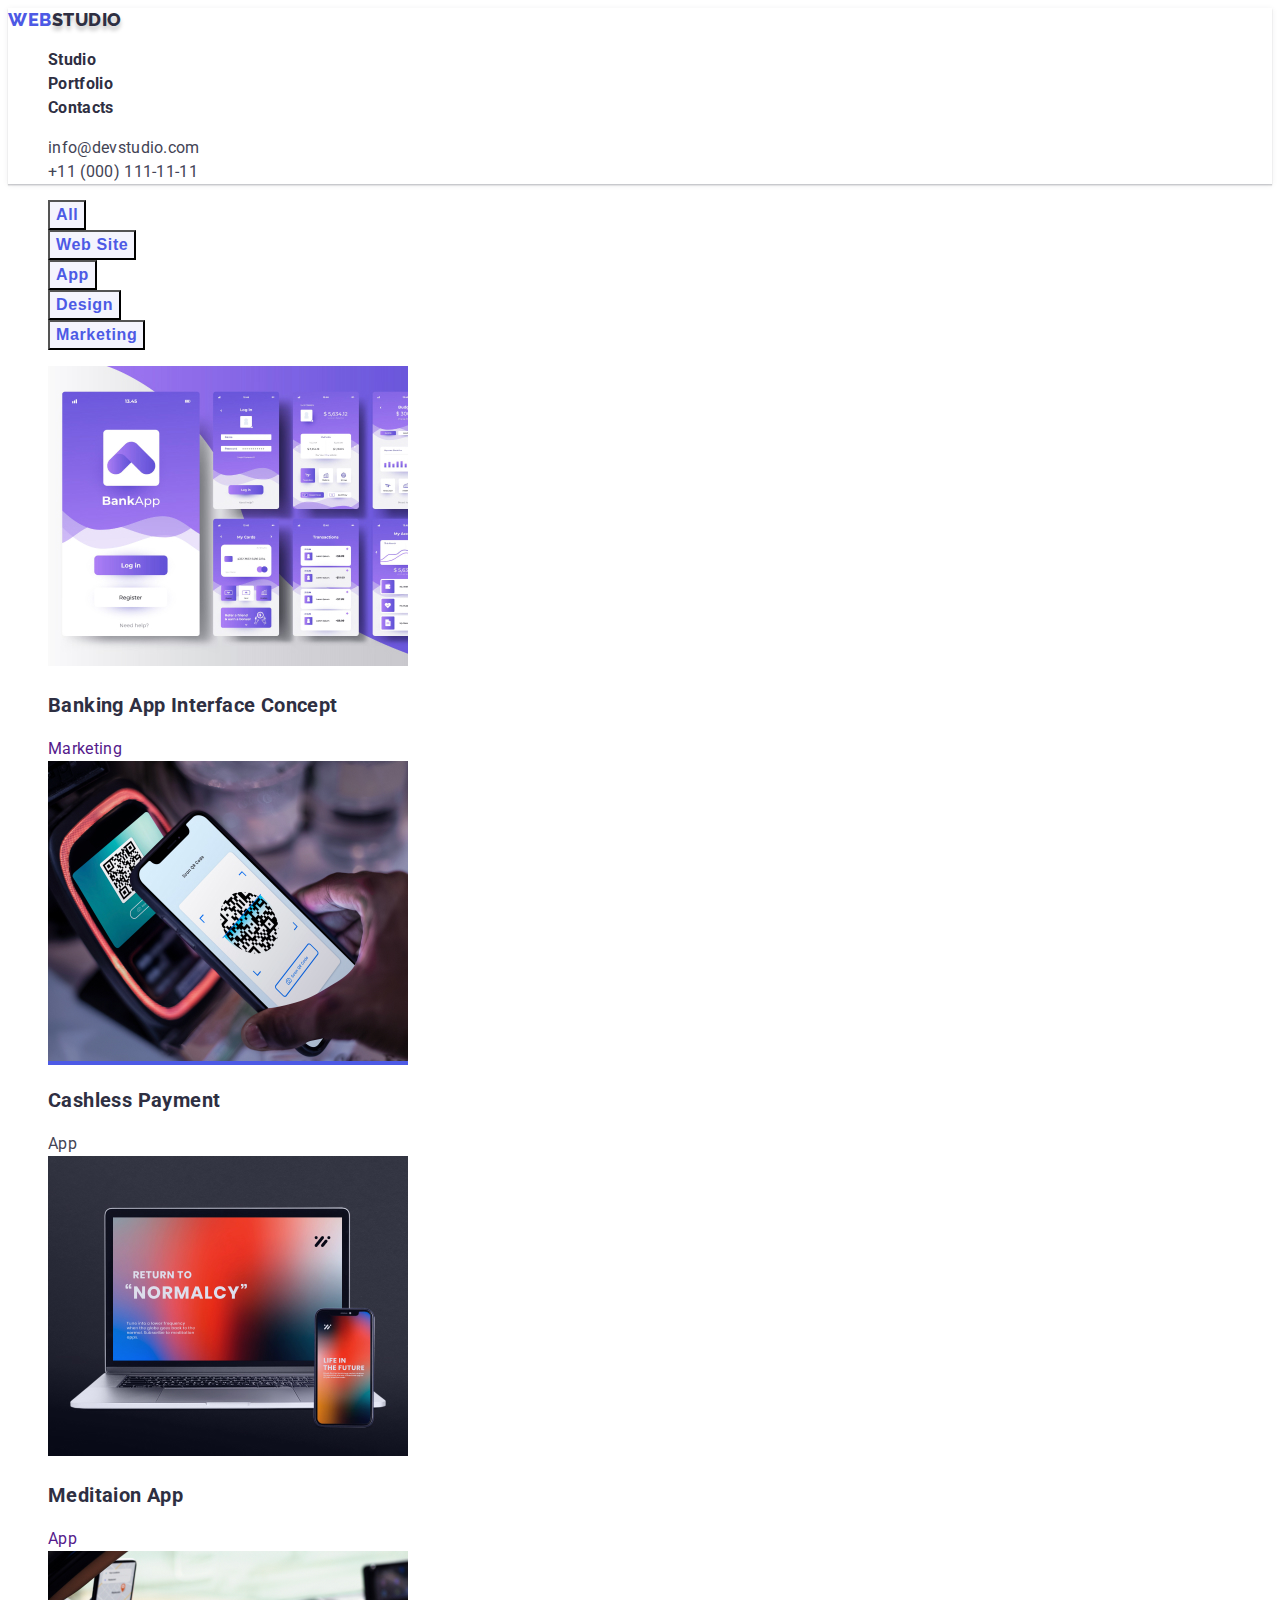
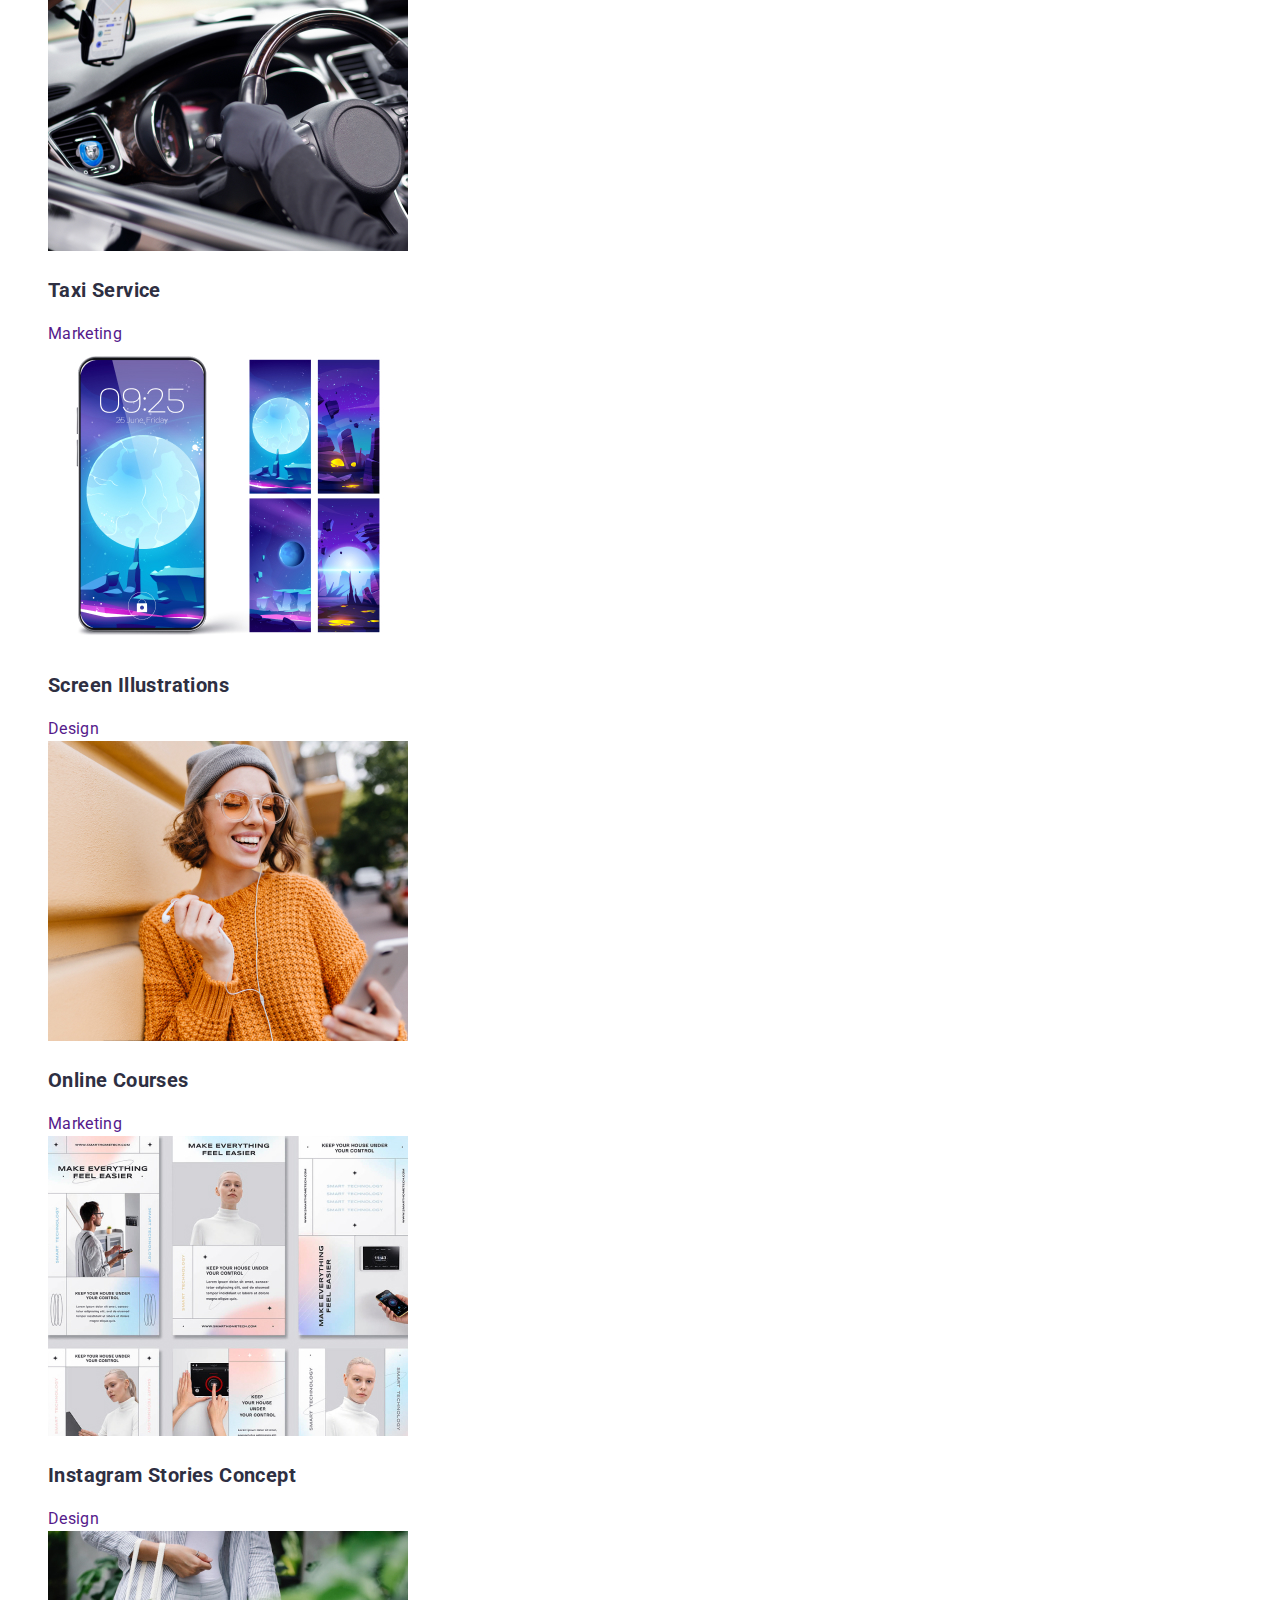
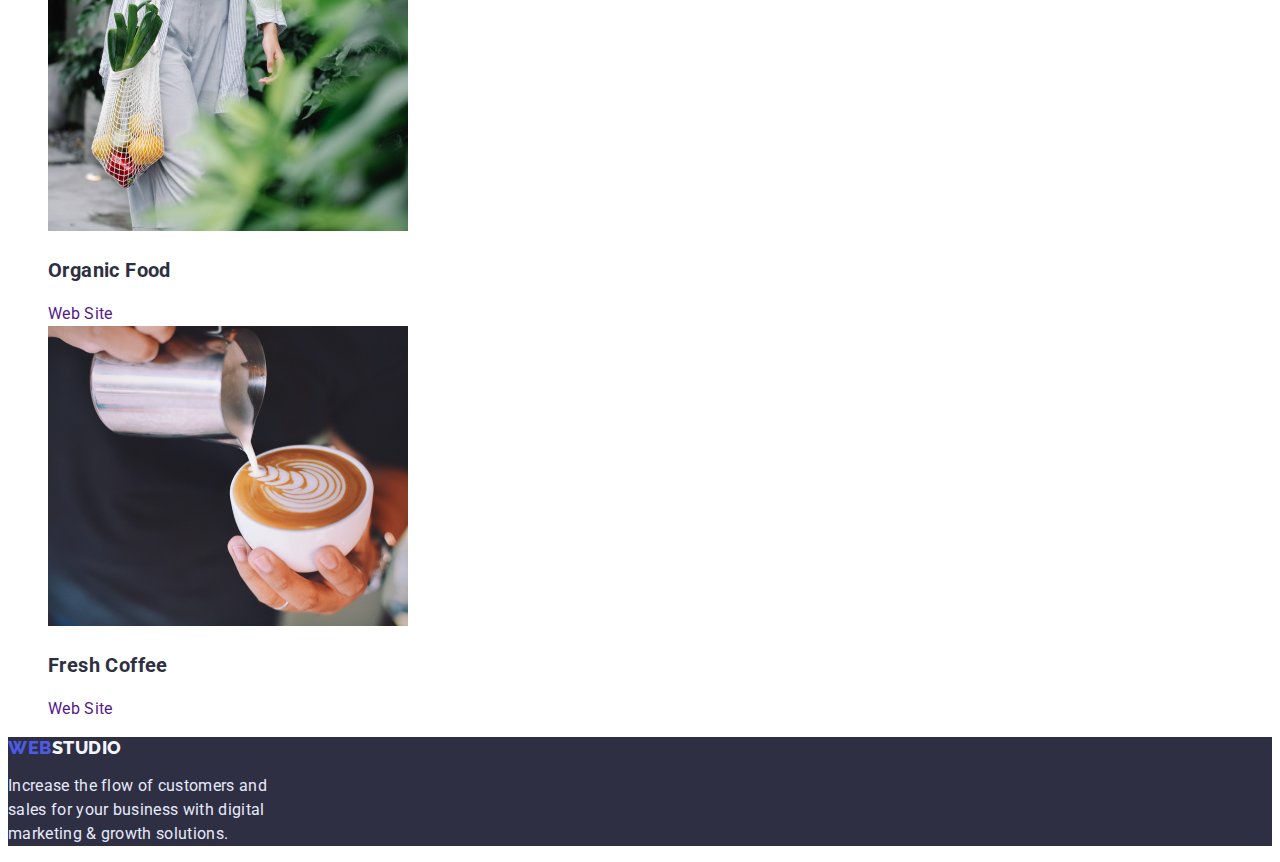
==== commit 0020c7dd: "змінено картинку на коректну в портфоліо" ====
--- a/portfolio.html
+++ b/portfolio.html
@@ -58,7 +58,9 @@
                 </li>
                 <li>
                     <a class="cashless-style link" href="">
-                        14 Stylish and User-Friendly App Design Concepts · Task Manager App · Calorie Tracker App · Exotic Fruit Ecommerce App · Cloud Storage App
+                        <img src="./img/Portfolio/cashless.jpg" alt="Cashless Payment App"
+                        width="360"
+                        height="300">
                         <h3 class="works-title">Cashless Payment</h3>
                     </a>
                     App
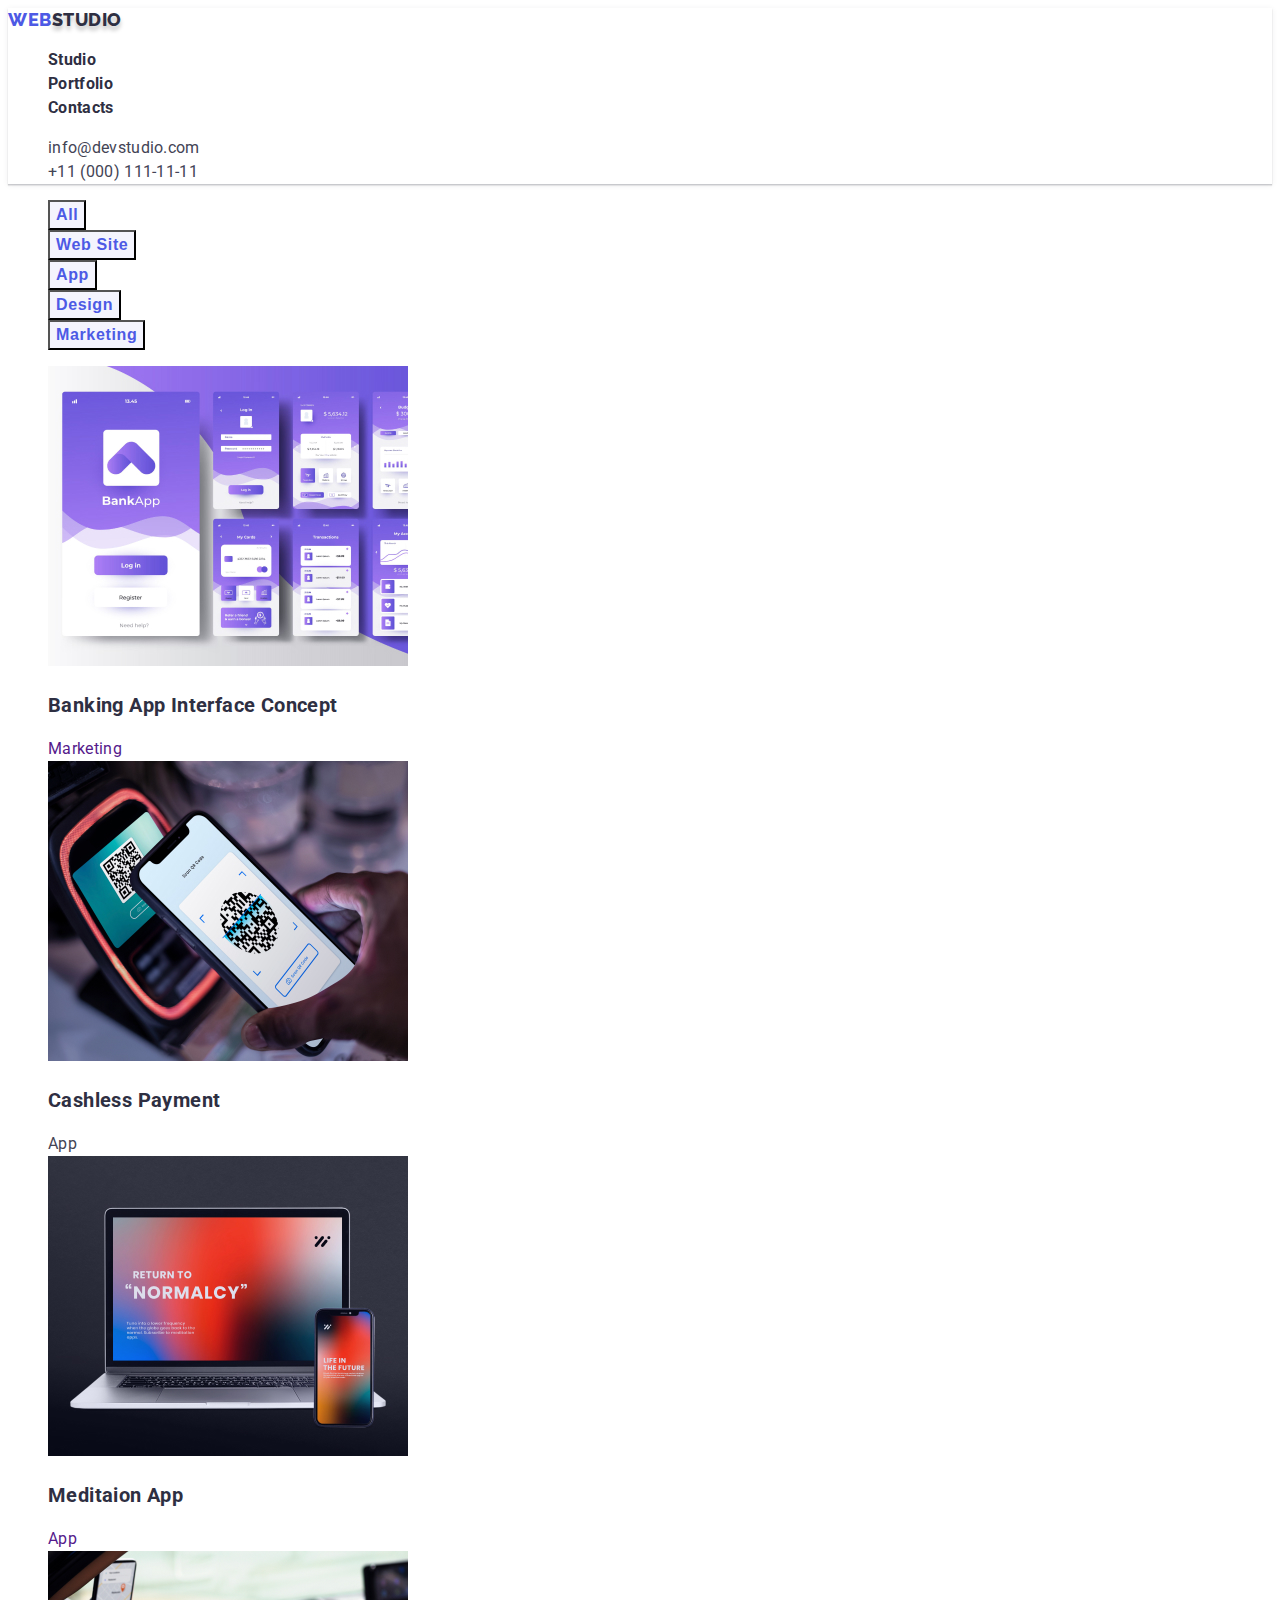
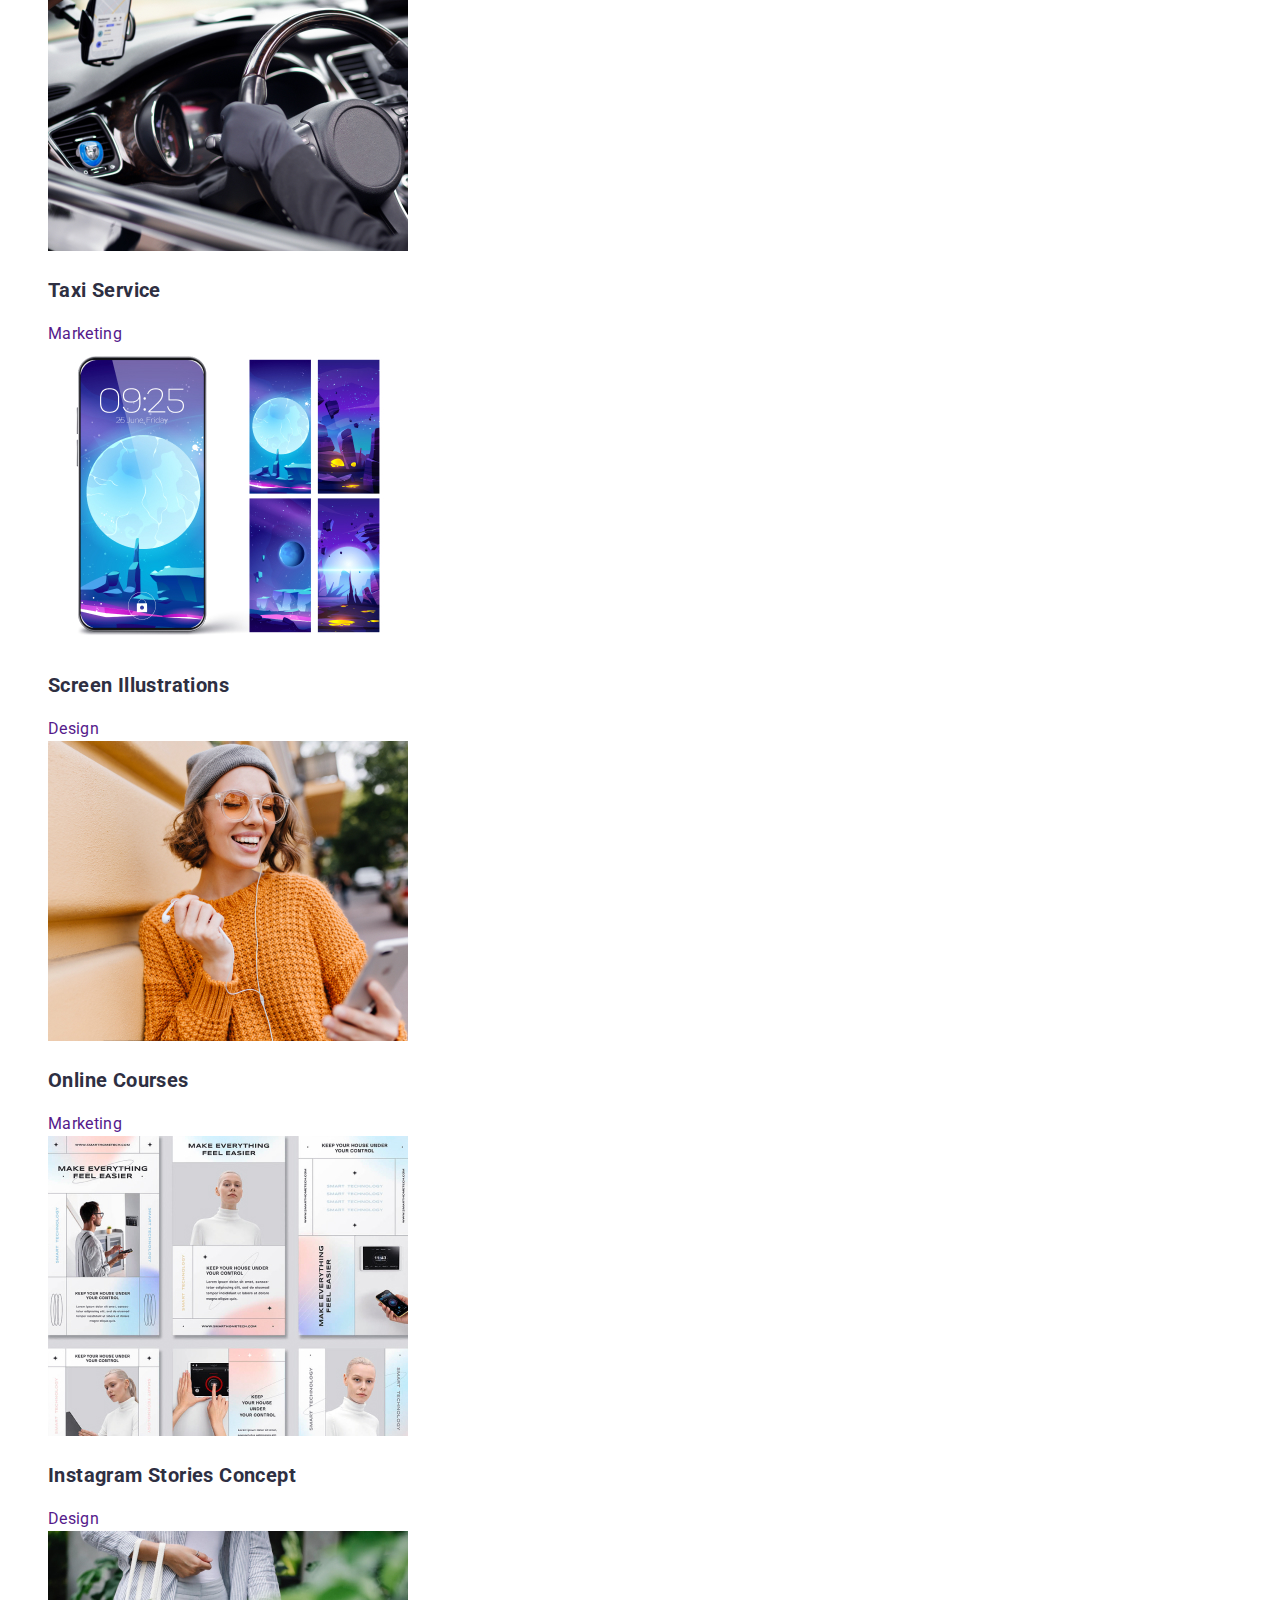
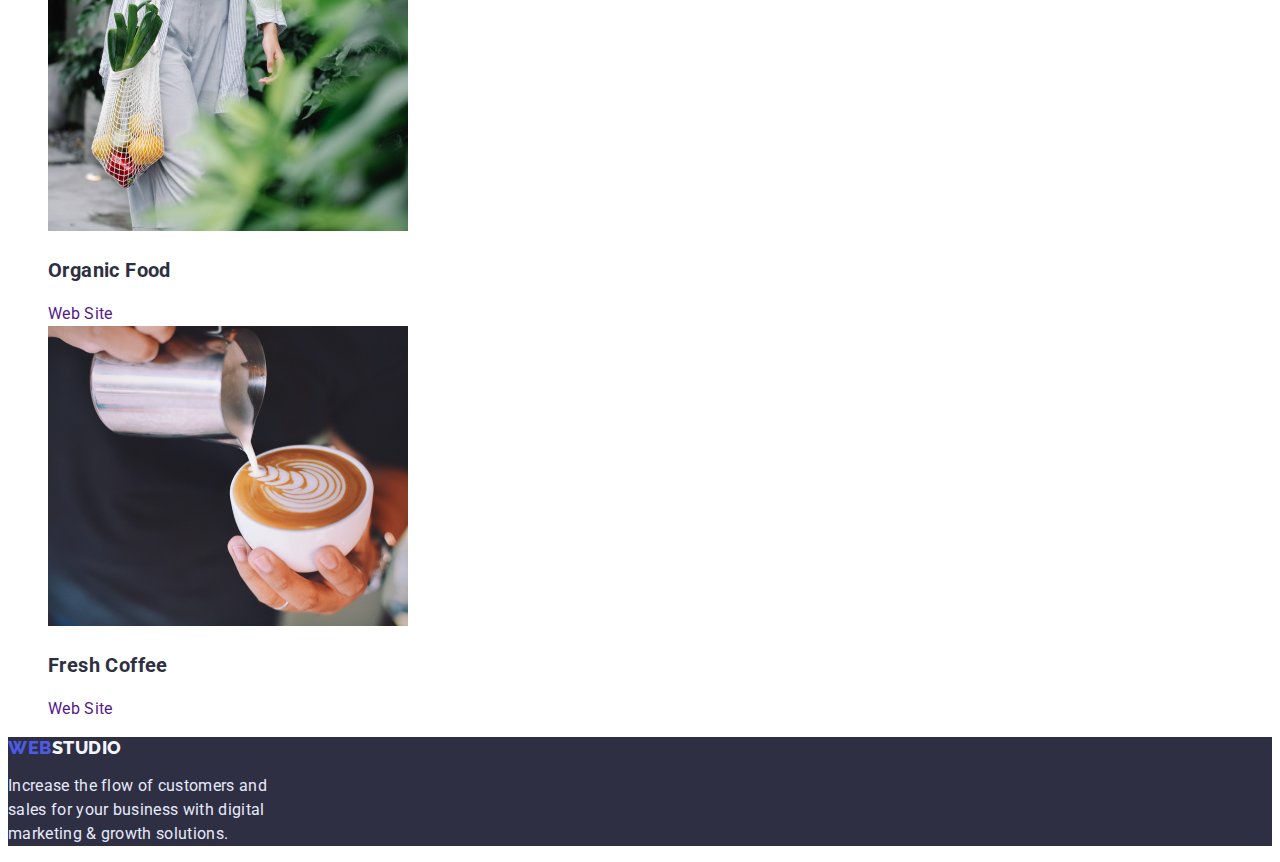
==== commit 40f486ff: "видалено зайвий стиль після зміни картинки" ====
--- a/portfolio.html
+++ b/portfolio.html
@@ -57,7 +57,7 @@
                     </a>
                 </li>
                 <li>
-                    <a class="cashless-style link" href="">
+                    <a class="link" href="">
                         <img src="./img/Portfolio/cashless.jpg" alt="Cashless Payment App"
                         width="360"
                         height="300">
--- a/css/styles.css
+++ b/css/styles.css
@@ -254,15 +254,3 @@
 .works-bg {
     color: #FFFFFF;
 }
-
-/*---------CASHLESS PAYMENT----------*/
-
-.cashless-style {
-    background: #4D5AE5;
-    background-blend-mode: soft-light;
-    mix-blend-mode: normal;
-    font-size: 16px;
-    line-height: 1.50;
-    letter-spacing: 0.02em;
-    color: #F4F4FD;
-}